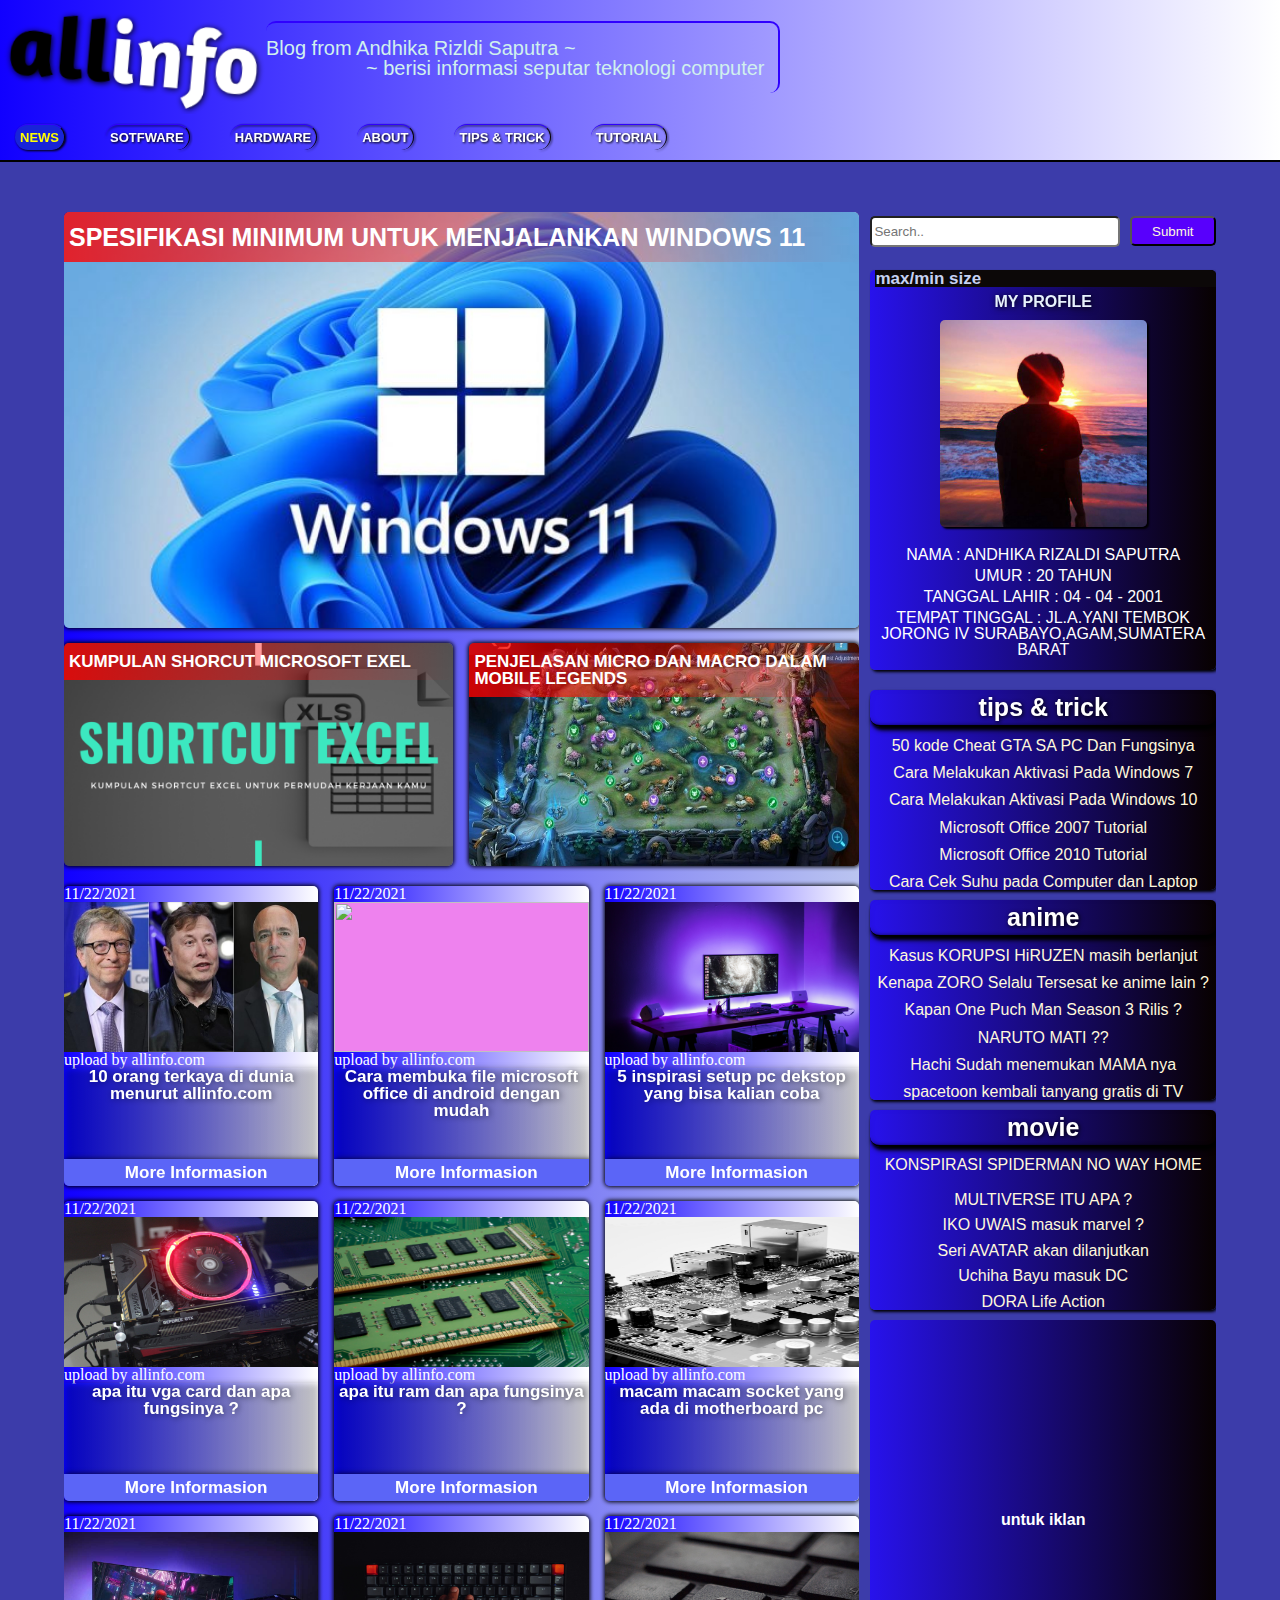
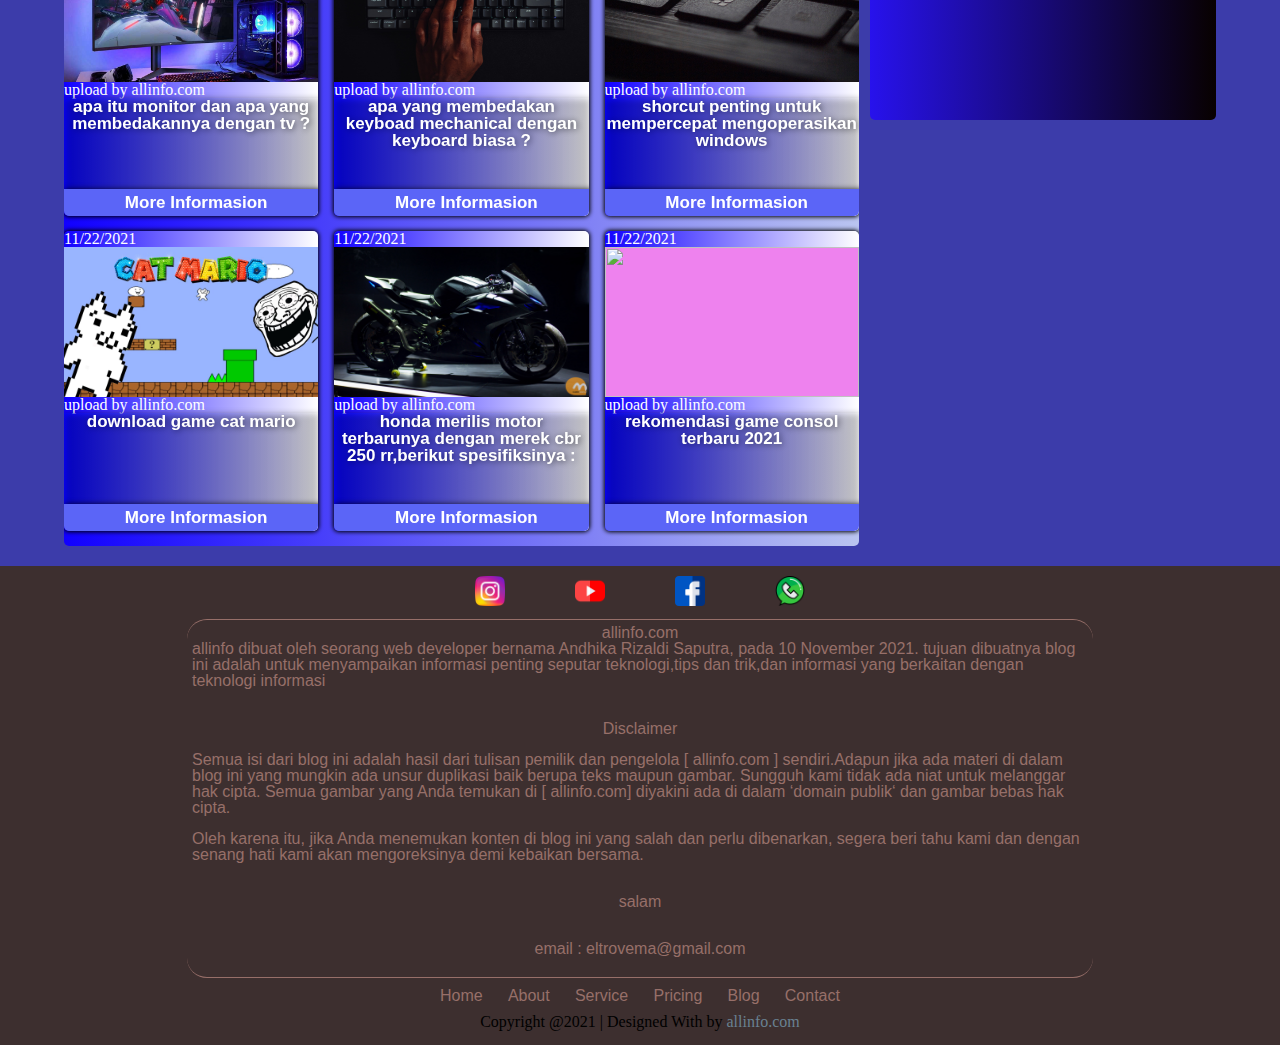
==== html/index.html @ 87aeff78 "first commit" ====
<!DOCTYPE html>
<html lang="en">
<head>

    <meta charset="UTF-8">
    <meta http-equiv="X-UA-Compatible" content="IE=edge">
    <meta name="viewport" content="width=device-width, initial-scale=1.0">
    <link rel="stylesheet" href="../css-style/home.css">
    <link rel="stylesheet" href="../css-reset/reset.css">
    <title>home</title>
</head>
<body>

<!-- ==================================================== logo =========================================== -->
<div class="logo">

    <img src="../img/mylogo.png" alt="">

    <div class="keterangan">

        <p>Blog from Andhika Rizldi Saputra ~</p>
        <p>~ berisi informasi seputar teknologi computer</p>

    </div> 

</div>
<!-- akhir logo -->










<!-- ================================================== header =========================================== -->
<header>

<!-- ========================== navbar =================== -->
    <nav>

        <ul>
            <li><a href="" class="news">NEWS</a></li>
            <li><a href="">SOTFWARE</a></li>
            <li><a href="">HARDWARE</a></li>
            <li><a href="">ABOUT</a></li>
            <li><a href=""> TIPS & TRICK</a></li>
            <li><a href="">TUTORIAL</a></li>
        </ul>

    </nav>

 
</header>
<!-- ---- akhir header ---- -->












<!-- ================================================== main ============================================= -->
<main>



<!-- =========================================== CONTEN ==================================== -->
    <div id="conten" class="conten">




        <!-- --------------------------------------- top berita ------------------------------ -->
        <div class="top-berita">
            <a href="">
                <img src="../img/windows_11_generic.jpg" alt="">
                <P>SPESIFIKASI MINIMUM UNTUK MENJALANKAN WINDOWS 11</P>
                <span></span>
            </a>
        </div>


        <!-- -------------------------------------- child berita ------------------------------ -->
        <div class="child-berita">

            <div class="child-berita-kiri">
                <a href="">
                    <img src="../img/shorcutExel.png" alt="">
                    <p>KUMPULAN SHORCUT MICROSOFT EXEL</p>
                    <span></span>
                </a>
            </div>

            <div class="child-berita-kanan">
                <a href="">
                    <img src="../img/MapMl.jpg" alt="">
                    <P>PENJELASAN MICRO DAN MACRO DALAM MOBILE LEGENDS </P>
                    <span></span>
                </a>
            </div>
        </div>










<!-- ------------------------------------------------ container artikel------------------------------ -->
        <div class="container-artikel">

            <!-- ----------------- artikel 1---------------- -->
            <article>
                <p>11/22/2021</p>
                <div class="gbr"><img src="../img/kaya.jpg" alt=""></div>
                <p>upload by allinfo.com</p>
                <h1>10 orang terkaya di dunia menurut allinfo.com</h1>
                <a href=""><span>More Informasion</span></a>
            </article>

            <!-- ---------------- artikel 2 ------------------ -->
            <article class="dua">
                <p>11/22/2021</p>
                <div class="gbr"><img src="../img/microsoft android.jpg" alt=""></div>
                <p>upload by allinfo.com</p>
                <h1>Cara membuka file microsoft office di android dengan mudah</h1>
                <a href=""><span>More Informasion</span></a>
            </article>

            <!-- ---------------- artikel 3 ------------------ -->
            <article class="tiga">
                <p>11/22/2021</p>
                <div class="gbr"><img src="../img/setup (2).jpg" alt=""></div>
                <p>upload by allinfo.com</p>
                <h1>5 inspirasi setup pc dekstop yang bisa kalian coba</h1>
                <a href=""><span>More Informasion</span></a>
            </article>

            <!-- ---------------- artikel 4 ------------------ -->
            <article>
                <p>11/22/2021</p>
                <div class="gbr"><img src="../img/vga.jpg" alt=""></div>
                <p>upload by allinfo.com</p>
                <h1>apa itu vga card dan apa fungsinya ?</h1>
                
                <a href=""><span>More Informasion</span></a>
            </article>

            <!-- ---------------- artikel 5 ------------------ -->
            <article>
                <p>11/22/2021</p>
                <div class="gbr"><img src="../img/ram.jpg" alt=""></div>
                <p>upload by allinfo.com</p>
                <h1>apa itu ram dan apa fungsinya ?</h1>
                <a href=""><span>More Informasion</span></a>
            </article>

            <!-- ---------------- artikel 6 ------------------ -->
            <article>
                <p>11/22/2021</p>
                <div class="gbr"><img src="../img/mobo.jpg" alt=""></div>
                <p>upload by allinfo.com</p>
                <h1>macam macam socket yang ada di motherboard pc</h1>
                <a href=""><span>More Informasion</span></a>
            </article>

            <!-- ---------------- artikel 7 ------------------ -->
            <article>
                <p>11/22/2021</p>
                <div class="gbr"><img src="../img/monitor.jpg" alt=""></div>
                <p>upload by allinfo.com</p>
                <h1>apa itu monitor dan apa yang membedakannya dengan tv ?</h1>
                <a href=""><span>More Informasion</span></a>
            </article>

            <!-- ---------------- artikel 8 ------------------ -->
            <article>
                <p>11/22/2021</p>
                <div class="gbr"><img src="../img/keygb.jpg" alt=""></div>
                <p>upload by allinfo.com</p>
                <h1>apa yang membedakan keyboad mechanical dengan keyboard biasa ?</h1>
                <a href=""><span>More Informasion</span></a>
            </article>

            <!-- ---------------- artikel 9 ------------------ -->
            <article>
                <p>11/22/2021</p>
                <div class="gbr"><img src="../img/key.jpg" alt=""></div>
                <p>upload by allinfo.com</p>
                <h1>shorcut penting untuk mempercepat mengoperasikan windows</h1>
                <a href=""><span>More Informasion</span></a>
            </article>

            <!-- ---------------- artikel 10 ------------------ -->
            <article>
                <p>11/22/2021</p>
                <div class="gbr"><img src="../img/catMario.jpg" alt=""></div>
                <p>upload by allinfo.com</p>
                <h1>download game cat mario</h1>
                <a href=""><span>More Informasion</span></a>
            </article>

            <!-- ---------------- artikel 11 ------------------ -->
            <article>
                <p>11/22/2021</p>
                <div class="gbr"><img src="../img/cbr-250-rr.jpg" alt=""></div>
                <p>upload by allinfo.com</p>
                <h1>honda merilis motor terbarunya dengan merek cbr 250 rr,berikut spesifiksinya :</h1>
                <a href=""><span>More Informasion</span></a>
            </article>

            <!-- ---------------- artikel 12 ------------------ -->
            <article>
                <p>11/22/2021</p>
                <div class="gbr"><img src="../img/stickkkk.jpg" alt=""></div>
                <p>upload by allinfo.com</p>
                <h1>rekomendasi game consol terbaru 2021</h1>
                <a href=""><span>More Informasion</span></a>
            </article>


        </div>
        <!-- -akhir container artikel -->



    </div>
<!-- akhir conten -->
















<!-- ============================================================== ASIDE ============================================= -->
    <aside>

        <!-- ---------------------------------------------- serach ------------------------------------------- -->
        <div class="cari">
            <input type="text" placeholder="Search.." name="search">
            <button type="submit">Submit</button>
        </div>
        <!-- akhir search -->


        

        <input type="checkbox" class="peb" id="peb">

        <div class="my-profile" id="my-profile">

            <p>max/min size</p>
            <h1>MY PROFILE</h1>

            <div class="prof">
                <img src="../img/profile.jpg" alt="">
            </div>

            <p class="pe">NAMA  : ANDHIKA RIZALDI SAPUTRA</p>
            <p class="pe">UMUR  : 20 TAHUN</p>
            <P class="pe">TANGGAL LAHIR : 04 - 04 - 2001</P>
            <P class="pe">TEMPAT TINGGAL    : JL.A.YANI TEMBOK JORONG IV SURABAYO,AGAM,SUMATERA BARAT</P>
            
            
        </div>

        <div class="rekomen">
            <ul>
                <!-- ============================================ tips dan trick ============================= -->
                <h1>tips & trick</h1>

                <li><a href=""> 50 kode Cheat GTA SA PC Dan Fungsinya</a></li>
                <li><a href="">Cara Melakukan Aktivasi Pada Windows 7</a></li>
                <li><a href="">Cara Melakukan Aktivasi Pada Windows 10</a></li>
                <li><a href="">Microsoft Office 2007 Tutorial</a></li>
                <li><a href="">Microsoft Office 2010 Tutorial</a></li>
                <li><a href="">Cara Cek Suhu pada Computer dan Laptop</a></li>
            </ul>
        </div>

        <div class="rekomen">
            <ul>
                <!-- =================================================== anime ============================= -->
                <h1>anime</h1>

                <li><a href="">Kasus KORUPSI HiRUZEN masih berlanjut</a></li>
                <li><a href="">Kenapa ZORO Selalu Tersesat ke anime lain ?</a></li>
                <li><a href="">Kapan One Puch Man Season 3 Rilis ?</a></li>
                <li><a href="">NARUTO MATI ??</a></li>
                <li><a href="">Hachi Sudah menemukan MAMA nya</a></li>
                <li><a href="">spacetoon kembali tanyang gratis di TV</a></li>
            </ul>
        </div>


        <div class="rekomen">
            <ul>
                <!-- ====================================================== movie ============================= -->
                <h1>movie</h1>

                <li><a href="">KONSPIRASI SPIDERMAN NO WAY HOME<E</a></li>
                <li><a href="">MULTIVERSE ITU APA ?</a></li>
                <li><a href="">IKO UWAIS masuk marvel ?</a></li>
                <li><a href=""> Seri AVATAR akan dilanjutkan</a></li>
                <li><a href="">Uchiha Bayu masuk DC</a></li>
                <li><a href="">DORA Life Action</a></li>
            </ul>
        </div>

        
        <div class="iklan">
            <p>untuk iklan</p>
        </div>



    </aside>
    <!-- akhir aside -->

</main>
<!-- ---------- akhir main ----------- -->










<!-- ========================================================== footer ======================================================= -->
<footer class="footer">

    <ul class="ichon">
        <li><a href=""><img src="../icon/instagram.png" alt=""></a></li>
        <li><a href=""><img src="../icon/youtube.png" alt=""></a></li>
        <li><a href=""><img src="../icon/facebook.png" alt=""></a></li>
        <li><a href=""><img src="../icon/whatsapp.png" alt=""></a></li>
    </ul>

    <div class="penjelasan">
        <h1>allinfo.com</h1>
        <h2>allinfo dibuat oleh seorang web developer bernama Andhika Rizaldi Saputra, pada 10 November 2021.
            tujuan dibuatnya blog ini adalah untuk menyampaikan informasi penting seputar teknologi,tips dan trik,dan informasi yang berkaitan dengan teknologi informasi </h2>
        <br><br>
        <p>Disclaimer</p>
        <p>Semua isi dari blog ini adalah hasil dari tulisan pemilik dan pengelola [ allinfo.com ] sendiri.Adapun jika ada materi di dalam blog ini yang mungkin ada unsur duplikasi baik berupa teks maupun gambar. Sungguh kami tidak ada niat untuk melanggar hak cipta. Semua gambar yang Anda temukan di [ allinfo.com] diyakini ada di dalam ‘domain publik‘ dan gambar bebas hak cipta.</p>
        <p>Oleh karena itu, jika Anda menemukan konten di blog ini yang salah dan perlu dibenarkan, segera beri tahu kami dan dengan senang hati kami akan mengoreksinya demi kebaikan bersama.</p>
        <br>
        <p>salam</p><br>
        <p>email : eltrovema@gmail.com</p>
    </div>

    <ul>
        <li><a href="">Home</a></li>
        <li><a href="">About</a></li>
        <li><a href="">Service</a></li>
        <li><a href="">Pricing</a></li>
        <li><a href="">Blog</a></li>
        <li><a href="">Contact</a></li>
    </ul>
    <p>Copyright @2021 | Designed With by <a href="">allinfo.com</a></p>
</footer>
<!-- akhir footer -->




<!-- ================================================== JAVASCRIPT =================================== -->
<script >

</script>
<!-- akhir javascript -->



</body>
</html>
---- css-style/home.css ----
/* =========================================== body ======================================== */
body {
    background-color: rgb(60, 60, 170);
    display: flex;
    flex-direction: column;
}







/* ================================================= logo ====================================== */
.logo {
    width: 100%;
    background-image: linear-gradient(to right, rgb(17, 0, 255), rgb(255, 255, 255));
    display: flex;
    align-items: center;
}
.logo img {
    width: 20%;
    padding: 5px;
    filter: drop-shadow(1px 1px 3px black);
    transition: .20s;
}
.logo img:hover {
    transform: rotate(5deg);
}
.logo .keterangan {
    width: 40%;
    height: 70px;
    transition: 2s;
    opacity: 0;
    border-radius: 10px;
    display: flex;
    flex-direction: column;
    justify-content: center;
    border-top: 2px solid rgb(47, 0, 255);
    border-right: 2px solid rgb(47, 0, 255);
}
.logo .keterangan p {
    font-family: 'Gill Sans', 'Gill Sans MT', Calibri, 'Trebuchet MS', sans-serif;
    font-size: 20px;
    cursor: default;
}
.logo .keterangan p:nth-child(2) {
    margin-left: 100px;
}

.logo img:hover ~ .keterangan {
    opacity: 1;
    color: rgb(208, 240, 238);
}












/* =================================================== HEADER ========================================= */
header {
    display: flex;
    background-image: linear-gradient(to right, rgb(17, 0, 255), rgb(255, 255, 255));
    width: 100%;
    z-index: 999;
    position: -webkit-sticky;
    position: sticky;
    top: 0;
    
}
/* == nav == */
nav {
    width: 100%;
} 
/* == ul == */
nav ul {
    display: flex;
    justify-content: flex-start;
    border-bottom: 2px solid black;
    padding: 5px;
}
nav ul li {
    padding: 10px;
    margin-right: 20px;
}
nav ul li a {
    padding: 5px;
    text-decoration: none;
    color: rgb(255, 255, 255);
    font-weight: bold;
    filter: drop-shadow(1px 1px 1px black);
    transition: .20s;
    font-family:'Arial Narrow Bold', sans-serif;
    border-top: 1px solid rgb(47, 0, 255);
    border-right: 1px solid rgb(5, 0, 0);
    border-radius: 15px;
    font-size: 13px;
}
nav ul li a:hover {
    color: yellow;
    background-color: rgb(24, 36, 216);
}




/* ==================== warna aktif halaman ==================== */
nav ul li .news {
    color: yellow;
    background-color: rgb(24, 36, 216);
}








/* ================================================== MAIN =========================================== */
main {
    top: 50px;
    width: 90%;
    margin: 0 auto;
    display: flex;
    position: relative;
    justify-content: space-between;
    margin-bottom: 50px;
    overflow: hidden;
}








/* ============================================== conten ================================== */
.conten {
    width: 69%;
    background-image: linear-gradient(to right, rgb(17, 0, 255), rgb(186, 196, 240));
    border-radius: 5px;
    position: relative;
    overflow: hidden;
}
















/* -======================================== top news ===================================== */
.conten .top-berita {
    width: 100%;
    margin-bottom: 15px;
    overflow: hidden;
    border-radius: 5px;
    box-shadow: 0 0 4px 1px black;
}
.conten .top-berita img {
    width: 100%;
    transition: 1s;
    transform: scale(1.1);
}
.conten .top-berita p {
    position: absolute;
    top: 0;
    width: 100%;
    height: 50px;
    line-height: 50px;
    font-family:'Arial Narrow Bold', sans-serif;
    font-size: 25px;
    color: white;
    font-weight: bold;
    background-image: linear-gradient(to right, rgba(255, 0, 0, 0.801), rgba(0, 4, 255, 0));
    padding-left: 5px;
    z-index: 1;
}
.conten .top-berita a:hover  img {
    transform: scale(1.2);
}
.conten .top-berita a:hover p {
    color: yellow;
}
.conten .top-berita a:hover span {
    display: block;
    position: absolute;
    top: 0;
    left: 0;
    bottom: 0;
    right: 0;
    background-color: rgba(10, 6, 248, 0.171);
    transition: .30s;
}
.conten .top-berita a:hover span::before {
    display: block;
    position: absolute;
    content: '11/22/2021';
    width: 100%;
    height: 30px;
    top: 50px;
    color: white;
    transition: 1s;
}












/* ================= child berita ===================== */
.conten .child-berita {
    width: 100%;
    display: flex;
    position: relative;
    justify-content: space-between;
}
/* -------------------------------------------- kiri ------------------------------ */
.conten .child-berita .child-berita-kiri {
    width: 49%;
    position: relative;
    overflow: hidden;
    border-radius: 5px;
    margin-bottom: 20px;
    box-shadow: 0 0 4px 1px black;
}
.conten .child-berita .child-berita-kiri img {
    width: 100%;
    height: 220px;
    transition: 1s;
    transition: 1s;
    overflow: hidden;
    transform: scale(1.1);
}
.conten .child-berita .child-berita-kiri p {
    position: absolute;
    top: 0;
    color: rgb(255, 255, 255);
    font-family:'Arial Narrow Bold', sans-serif;
    font-weight: bold;
    background-image: linear-gradient(to right, rgba(255, 0, 0, 0.801), rgba(0, 4, 255, 0));
    font-size: 17px;
    width: 100%;
    z-index: 1;
    padding-top: 10px;
    padding-bottom: 10px;
    transition: .30s;
    padding-left: 5px;
}
.conten .child-berita .child-berita-kiri a:hover img {
    transform: scale(1.2);

}
.conten .child-berita .child-berita-kiri a:hover span::before {
    display: block;
    position: absolute;
    content: '11/22/2021';
    width: 100%;
    height: 30px;
    top: 36px;
    color: white;
    transition: 1s;
}
.conten .child-berita .child-berita-kiri a:hover p {
    color: yellow;
}
.conten .child-berita .child-berita-kiri a:hover span {
    display: block;
    position: absolute;
    top: 0;
    left: 0;
    bottom: 0;
    right: 0;
    background-color: rgba(216, 191, 216, 0.075);
    transition: .30s;
}
/* ------------------------------------------- kanan ---------------------------------- */
.conten .child-berita .child-berita-kanan {
    width: 49%;
    position: relative;
    overflow: hidden;
    margin-bottom: 20px;
    border-radius: 5px;
    box-shadow: 0 0 4px 1px black;
}
.conten .child-berita .child-berita-kanan img {
    width: 100%;
    height: 220px;
    transition: 1s;
    transform: scale(1.1);
}
.conten .child-berita .child-berita-kanan p {
    position: absolute;
    top: 0;
    color: rgb(255, 255, 255);
    font-family:'Arial Narrow Bold', sans-serif;
    font-weight: bold;
    background-image: linear-gradient(to right, rgba(255, 0, 0, 0.801), rgba(0, 4, 255, 0));
    font-size: 17px;
    width: 100%;
    padding-top: 10px;
    padding-bottom: 10px;
    padding-left: 5px;
    z-index: 1;
}
.conten .child-berita .child-berita-kanan a:hover img {
    transform: scale(1.2);
}
.conten .child-berita .child-berita-kanan a:hover p {
    color: yellow;
}
.conten .child-berita .child-berita-kanan a:hover span::before {
    display: block;
    position: absolute;
    content: '11/22/2021';
    width: 100%;
    height: 30px;
    top: 55px;
    color: white;
    transition: 1s;
}
.conten .child-berita .child-berita-kanan a:hover span {
    display: block;
    position: absolute;
    top: 0;
    left: 0;
    bottom: 0;
    right: 0;
    background-image: linear-gradient(to right, rgba(255, 0, 0, 0.158), rgba(0, 4, 255, 0.164));
    transition: .30s;
}








/* =============================== container artikel ============== */
.conten .container-artikel {
    width: 100%;
    flex-wrap: wrap;
    display: flex;
    justify-content: space-between;
}
.conten .container-artikel article {
    width: 32%;
    height:300px;
    background-image: linear-gradient(to right, rgb(17, 0, 255), rgb(255, 255, 255));
    margin-bottom: 15px;
    border-radius: 5px;
    box-shadow: 0 0 4px 1px black;
    overflow: hidden;
    position: relative;
}
.conten .container-artikel article:hover {
    box-shadow: 0 0 5px 2px black;
}
.conten .container-artikel article p {
    color: white;
}
.conten .container-artikel article .gbr {
    width: 100%;
    height: 150px;
    background-color: violet;
}
.conten .container-artikel article .gbr img {
    width: 100%;
    height: 150px;
}
.conten .container-artikel article h1 {
    color: rgb(255, 255, 255);
    font-family:'Arial Narrow Bold', sans-serif;
    font-weight: bold;
    background-image: linear-gradient(to right, rgba(0, 4, 255, 0.493), rgba(247, 247, 247, 0.329));
    font-size: 17px;
    width: 100%;
    height: 100px;
    text-align: center;
    filter: drop-shadow(1px 1px 3px black);
}
.conten .container-artikel article a {
    color: rgb(255, 255, 255);
    font-family:'Arial Narrow Bold', sans-serif;
    font-weight: bold;
    background-color: rgb(91, 101, 247);
    font-size: 17px;
    width: 100%;
    display: block;
    text-align: center;
    filter: drop-shadow(1px 1px 3px black);
    text-decoration: none;
    padding: 5px;
    position: absolute;
    bottom: 0;
    transition: .30s;
}
.conten .container-artikel article a:hover {
    background-color: rgb(66, 76, 223);
    color: rgb(229, 255, 0);
}

















/* ================================================================== aside ==================================== */
aside {
    width: 30%;
    /* height: 1500px; */
    /* background-color: cornflowerblue; */
    border-radius: 5px;
}
/* ------------------------- search --------------------------- */
aside .cari {
    width: 100%;
    height: 38px;
    display: flex;
    align-items: center;
    justify-content: space-between;
    margin-bottom: 20px;
}
aside .cari input[type="text"] {
    width: 70%;
    height: 25px;
    border-radius: 5px;
    position: relative;
    display: flex;
    justify-content: center;
    align-items: center;
}
aside .cari button {
    width: 25%;
    height: 30px;
    border-radius: 5px;
    position: relative;
    display: flex;
    justify-content: center;
    align-items: center;
    background-color: rgb(88, 0, 252);
    color: cornsilk;
}
aside .cari button:hover {
    color: rgb(251, 255, 0);
    align-items: center;
    background-color: rgb(72, 15, 177);
}
/* --------------------------- my profile ------------------------------- */
aside .my-profile {
    width: 100%;
    height: 400px; 
    transition: .30s;
    margin-bottom: 20px;
    border-radius: 5px;
    box-shadow: 2px 2px 3px black;
    overflow: hidden;
    background-image: linear-gradient(to right, rgba(39, 17, 238, 0.973), rgb(8, 1, 0));
}
.peb:checked ~ .my-profile {
    width: 37%;
    height: 46px;
}
.my-profile p:nth-child(1) {
    font-family: 'Trebuchet MS', 'Lucida Sans Unicode', 'Lucida Grande', 'Lucida Sans', Arial, sans-serif;
    margin-left: 5px;
    font-size: 17px;
    margin-bottom: 7px;
    color: rgb(198, 210, 243);
    font-weight: bold;
    background-color: rgb(12, 8, 8);
}
.my-profile h1 {
    text-align: center;
    margin-bottom: 10px;
    font-family: 'Gill Sans', 'Gill Sans MT', Calibri, 'Trebuchet MS', sans-serif;
    font-weight: bold;
    color: rgb(231, 242, 252);
    filter: drop-shadow(1px 1px 3px black);
}
.my-profile .prof {
    width: 100%;
    display: flex;
    justify-content: center;
}
.my-profile img {
    width: 60%;
    border-radius: 5px;
    box-shadow: 2px 2px 2px black;
    margin-bottom: 15px;
}
.my-profile .pe {
    margin: 5px 5px;
    font-family: 'Gill Sans', 'Gill Sans MT', Calibri, 'Trebuchet MS', sans-serif;
    margin-bottom: 5px;
    text-align: center;
    color: white;
}
.peb {
    position: absolute;
    cursor: pointer;
    -webkit-appearance: block;
    width: 120px;
    height: 20px;
    background-color: rgb(231, 231, 167);
    opacity: 0;
}
.peb:hover ~ .my-profile p:nth-child(1) {
    color: rgb(147, 230, 15);
}
aside .ringkasan {
    width: 100%;
    height: 50px;
    background-color: rgb(167, 92, 22);
}













/* ========================================================= rekomen ================================================== */
aside .rekomen {
    width: 100%;
    background-image: linear-gradient(to right, rgba(39, 17, 238, 0.973), rgb(8, 1, 0));
    border-radius: 5px;
    margin-bottom: 10px;
    box-shadow: 1px 2px 3px black;
}
aside .rekomen ul {
    width: 100%;
    height: 200px;
    display: flex;
    flex-direction: column;
    justify-content: space-between;
}
aside .rekomen ul li {
    text-align: center;
}
aside .rekomen ul li a {
    text-decoration: none;
    font-family: 'Trebuchet MS', 'Lucida Sans Unicode', 'Lucida Grande', 'Lucida Sans', Arial, sans-serif;
    color: cornsilk;
    text-align: center;
}
aside .rekomen ul li a:hover {
    color: rgb(191, 241, 144);
    text-decoration: underline;
}
aside .rekomen ul h1 {
    text-align: center;
    font-size: 25px;
    font-family:'Arial Narrow Bold', sans-serif;
    font-weight: bold;
    color: white;
    border-bottom: 2px solid black;
    border-radius: 10px;
    box-shadow: 1px 2px 3px black;
    padding: 5px;
    filter: drop-shadow(1px 1px 2px black);
}











/* =================================================================== iklan ========================================================= */
aside .iklan {
    width: 100%;
    height: 400px;
    background-image: linear-gradient(to right, rgba(39, 17, 238, 0.973), rgb(8, 1, 0));
    border-radius: 5px;
    display: flex;
    justify-content: center;
    align-items: center;
    font-family:'Arial Narrow Bold', sans-serif;
    font-weight: bold;
    color: white;
}













/* ================================================================= footer= ============================================= */ 
.footer {
    width: 100%;
    background-color: rgb(61, 47, 47);
    position: relative;
    display: flex;
    flex-direction: column;
    align-items: center;
    justify-content: space-evenly;
    margin-top: 20px;
}
.footer .penjelasan {
    width: 70%;
    border-bottom: 1px solid rgb(151, 111, 105);
    border-top: 1px solid rgb(151, 111, 105);
    border-radius: 20px;
    align-items: center;
    display: flex;
    flex-direction: column;
    padding: 5px;
}
.footer ul {
    display: flex;
    width: 400px;
    justify-content: space-between;
    padding: 10px;
}
.footer ul li a {
    color: rgb(151, 111, 105);
    font-family:'Arial Narrow Bold', sans-serif;
    text-decoration: none;
}
.footer ul li a:hover {
    color: rgb(223, 193, 193);
}
.footer p a {
    color: rgb(105, 129, 145);
    text-decoration: none;
}
.footer p {
    padding-bottom: 15px;
}
.footer .ichon {
    justify-content: space-around;
}
.footer .ichon li a img {
    width: 30px;
    height: 30;
    transition: .30s;
}
.footer .ichon li img:hover {
    transform: rotate(20deg);
    filter: drop-shadow(2px 2px 3px black);
}
.footer .penjelasan h1 {
    font-family:'Arial Narrow Bold', sans-serif;
    color: rgb(151, 111, 105);
}
.footer .penjelasan h2 {
    font-family:'Arial Narrow Bold', sans-serif;
    color: rgb(151, 111, 105);
}
.footer .penjelasan p {
    font-family:'Arial Narrow Bold', sans-serif;
    color: rgb(151, 111, 105);
}
.footer .penjelasan p:nth-last-child() {
    cursor: copy;
}






















/* ============================================= responsive ======================================== */

/* ============================================= media query ======================================= */







/* ----------------------------------------------------------------- pc min normal  */
@media only screen and (max-width: 1024px) {
    .conten .child-berita .child-berita-kiri img {
        height: 180px;
    }
    .conten .child-berita .child-berita-kanan img {
        height: 180px;
    }
    .conten .top-berita p {
        font-size: 19px;
    }
    .conten .child-berita .child-berita-kiri p {
        font-size: 16px;
    }
    .conten .child-berita .child-berita-kanan p {
        font-size: 16px;
    }
    .conten .container-artikel article {
        height: 250px;
    }
    .conten .container-artikel article .gbr {
        width: 100%;
        height: 120px;
        background-color: violet;
    }
    .conten .container-artikel article .gbr img {
        width: 100%;
        height: 120px;
    }
    .conten .container-artikel article h1 {
        font-size: 15px; 
    }
    .conten .container-artikel article a {
        font-size: 15px; 
    }
    .conten .container-artikel article p {
        font-size: 10px;
    }
    aside .rekomen ul li a {
        font-size: 14px;
    }
    aside .my-profile {
        width: 100%;
        height: 350px; 
    }
}






/* ---------------------------------------------- tablet max */
@media only screen and (max-width: 768px) {
    .logo .keterangan {
        width: 50%;
    }
    .logo .keterangan p {
        font-size: 15px;
    }
    nav ul {
        justify-content: space-around;
    }
    nav ul li {
        padding: 2px;
        margin-right: 5px;
    }
    nav ul li a {
        font-size: 11px;
    }
    .conten .top-berita p {
        font-size: 15px;
    }
    .conten .child-berita .child-berita-kiri img {
        height: 130px;
    }
    .conten .child-berita .child-berita-kiri p {
        font-size: 12px;
    }
    .conten .child-berita .child-berita-kanan img {
        height: 130px;
    }
    .conten .child-berita .child-berita-kanan p {
        font-size: 12px;
    }
    .conten .container-artikel article {
        height: 200px;
    }
    .conten .container-artikel article .gbr {
        width: 100%;
        height: 100px;
        background-color: violet;
    }
    .conten .container-artikel article .gbr img {
        width: 100%;
        height: 100px;
    }
    .conten .container-artikel article h1 {
        font-size: 12px; 
    }
    .conten .container-artikel article p {
        font-size: 10px;
    }
    .conten .container-artikel article a {
        font-size: 12px;
    }
    aside .cari input[type="text"] {
        height: 20px;
    }
    aside .cari button {
        height: 25px;
    }
    .peb {
        width: 70px;
        height: 10px;
    }
    aside .my-profile {
        width: 100%;
        height: 280px; 
    }
    .my-profile p:nth-child(1) {
        font-size: 11px;
    }
    .my-profile h1 {
        font-size: 10px;
    }
    .my-profile .pe {
        font-size: 12px;
    }
    .peb:checked ~ .my-profile {
        height: 30px;
    }
    aside .iklan {
        height: 230px;
    }
    aside .rekomen ul h1 {
        font-size: 17px;
    }
    aside .rekomen ul li a {
        font-size: 12px;
    }
    .footer .penjelasan h1 {
        font-size: 13px;
    }
    .footer .penjelasan h2 {
        font-size: 13px;
    }
    .footer .penjelasan p {
        font-size: 13px;
    }
}






/* =-=============================================== max widt 375 mobile ======================== */
 @media only screen and (max-width: 320px) {

    .logo {
        display: flex;
        flex-direction: column;
    }
    .logo img {
        width: 50%;
        padding: 5px;
        filter: drop-shadow(1px 1px 3px black);
        transition: .20s;
    }
    .logo .keterangan {
        width: 55%;
        display: none;
    }
    .logo .keterangan p {
        font-size: 13px;
    }
    .logo .keterangan p:nth-child(2) {
        margin-left: 0;
    }
    nav ul {
        flex-wrap: wrap;
        justify-content: space-evenly;
        margin-top: 10px;
    }
    nav ul li {
        margin-bottom: 10px;
        padding-top: 10px;
    }
    nav ul li a {
        font-size: 10px;
    }
    main {
        width: 100%;
        flex-direction: column;
    }
    .conten {
        width: 100%;
    }
    .conten .top-berita p {
        font-size: 10px;
        padding-left: 1px;
    }
    .conten .child-berita .child-berita-kiri img {
        height: 100px;
    }
    .conten .child-berita .child-berita-kiri p {
        font-size:10px;
    } 
    .conten .child-berita .child-berita-kanan img {
        height: 100px;
    }
    .conten .child-berita .child-berita-kanan p {
        font-size: 10px;
    }
    .conten .container-artikel article {
        height: 200px;
        width: 48%;
    }
    .conten .container-artikel article .gbr {
        width: 100%;
        height: 100px;
        background-color: violet;
    }
    .conten .container-artikel article .gbr img {
        width: 100%;
        height: 100px;
    }
    .conten .container-artikel article h1 {
        font-size: 13px; 
    }
    .conten .container-artikel article p {
        font-size: 10px;
    }
    .conten .container-artikel article a {
        font-size: 13px;
    }
    aside {
        width: 100%;
    }
    aside .cari {
        margin-bottom: 3px;
        margin-bottom: 10px;
    }
    aside .cari input[type="text"] {
        height: 30px;
        width: 60%;
    }
    aside .cari button {
        height: 35px;
        width: 37%;
    }
    aside .my-profile {
        width: 100%;
        height: 400px; 
        margin-bottom: 15px;
    }
    .my-profile p:nth-child(1) {
        font-size: 14px;
        padding: 3px;
    }
    .my-profile h1 {
        font-size: 15px;
    }
    .my-profile .pe {
        font-size: 15px;
    }
    .peb:checked ~ .my-profile {
        height: 50px;
        width: 50%;
    }
    .peb {
        position: absolute;
        cursor: pointer;
        -webkit-appearance: block;
        width: 30%;
        height: 20px;
        background-color: rgb(231, 231, 167);
        opacity: 0;
    }
    aside .rekomen ul h1 {
        font-size: 20px;
    }
    aside .iklan {
        height: 240px;
    }
    aside .rekomen ul li a {
        font-size: 12px;
    }
    .footer .penjelasan h1 {
        font-size: 13px;
    }
    .footer .penjelasan h2 {
        font-size: 13px;
    }
    .footer .penjelasan p {
        font-size: 13px;
    }
    .footer ul {
        display: flex;
        width: 100%;
        justify-content: space-evenly;
        padding: 10px;
    }
    .footer ul li a {
        font-size: 12px;
    }
    .footer .ichon {
        justify-content: space-evenly;
    }
    .footer .ichon li a img {
        width: 20px;
        transition: .30s;
    }
    aside .iklan {
        font-size: 13px;
    }
    .footer p {
        font-size: 13px;
    }
  }
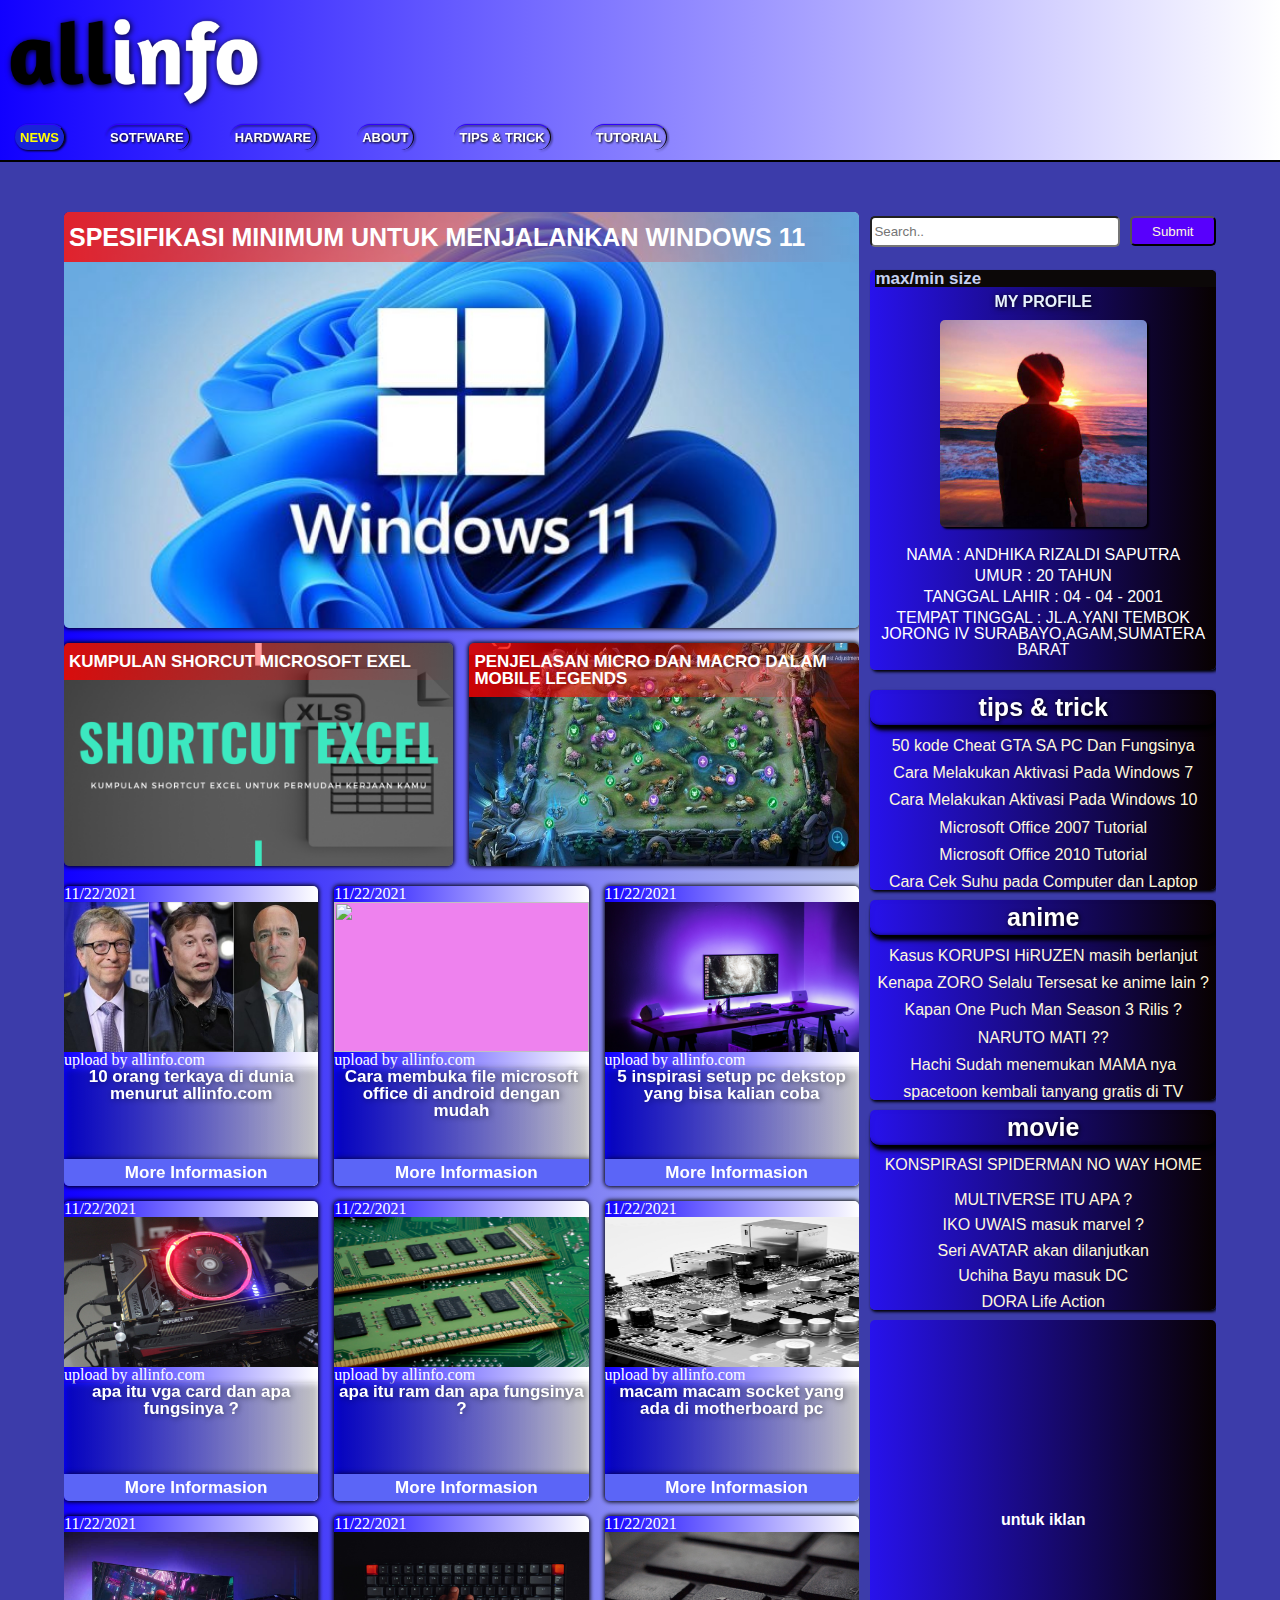
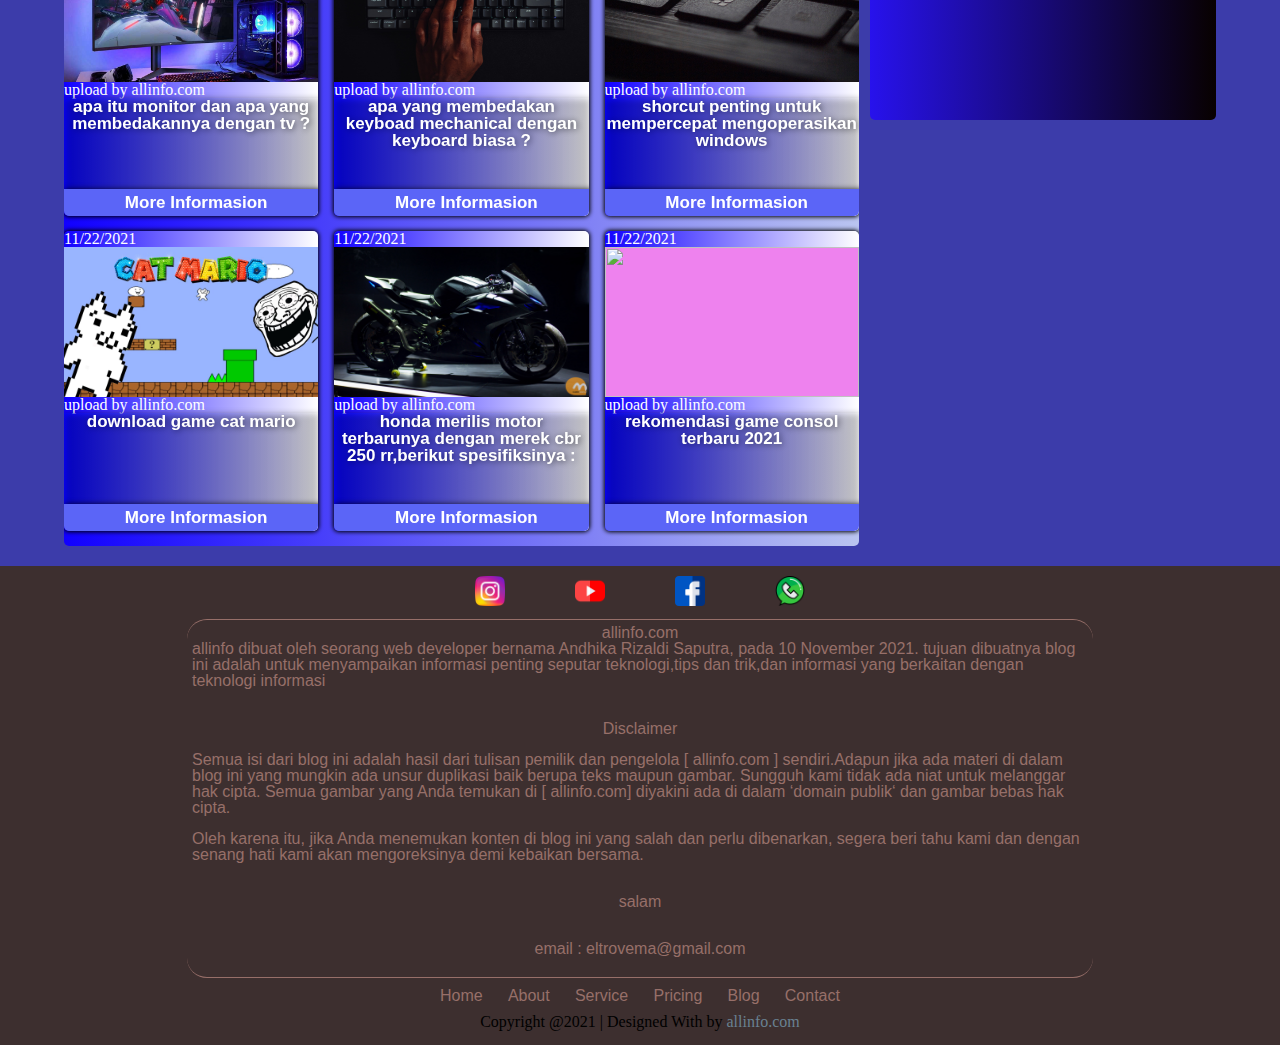
==== commit 1390e9b8: "Update index.html" ====
--- a/html/index.html
+++ b/html/index.html
@@ -26,15 +26,6 @@
 </div>
 <!-- akhir logo -->
 
-
-
-
-
-
-
-
-
-
 <!-- ================================================== header =========================================== -->
 <header>
 
@@ -56,28 +47,10 @@
 </header>
 <!-- ---- akhir header ---- -->
 
-
-
-
-
-
-
-
-
-
-
-
 <!-- ================================================== main ============================================= -->
 <main>
-
-
-
 <!-- =========================================== CONTEN ==================================== -->
     <div id="conten" class="conten">
-
-
-
-
         <!-- --------------------------------------- top berita ------------------------------ -->
         <div class="top-berita">
             <a href="">
@@ -86,8 +59,6 @@
                 <span></span>
             </a>
         </div>
-
-
         <!-- -------------------------------------- child berita ------------------------------ -->
         <div class="child-berita">
 
@@ -108,15 +79,6 @@
             </div>
         </div>
 
-
-
-
-
-
-
-
-
-
 <!-- ------------------------------------------------ container artikel------------------------------ -->
         <div class="container-artikel">
 
@@ -228,30 +190,10 @@
                 <h1>rekomendasi game consol terbaru 2021</h1>
                 <a href=""><span>More Informasion</span></a>
             </article>
-
-
         </div>
         <!-- -akhir container artikel -->
-
-
-
     </div>
 <!-- akhir conten -->
-
-
-
-
-
-
-
-
-
-
-
-
-
-
-
 
 <!-- ============================================================== ASIDE ============================================= -->
     <aside>
@@ -280,16 +222,12 @@
             <p class="pe">NAMA  : ANDHIKA RIZALDI SAPUTRA</p>
             <p class="pe">UMUR  : 20 TAHUN</p>
             <P class="pe">TANGGAL LAHIR : 04 - 04 - 2001</P>
-            <P class="pe">TEMPAT TINGGAL    : JL.A.YANI TEMBOK JORONG IV SURABAYO,AGAM,SUMATERA BARAT</P>
-            
-            
-        </div>
-
+            <P class="pe">TEMPAT TINGGAL    : JL.A.YANI TEMBOK JORONG IV SURABAYO,AGAM,SUMATERA BARAT</P>   
+        </div>
         <div class="rekomen">
             <ul>
                 <!-- ============================================ tips dan trick ============================= -->
                 <h1>tips & trick</h1>
-
                 <li><a href=""> 50 kode Cheat GTA SA PC Dan Fungsinya</a></li>
                 <li><a href="">Cara Melakukan Aktivasi Pada Windows 7</a></li>
                 <li><a href="">Cara Melakukan Aktivasi Pada Windows 10</a></li>
@@ -298,12 +236,10 @@
                 <li><a href="">Cara Cek Suhu pada Computer dan Laptop</a></li>
             </ul>
         </div>
-
         <div class="rekomen">
             <ul>
                 <!-- =================================================== anime ============================= -->
                 <h1>anime</h1>
-
                 <li><a href="">Kasus KORUPSI HiRUZEN masih berlanjut</a></li>
                 <li><a href="">Kenapa ZORO Selalu Tersesat ke anime lain ?</a></li>
                 <li><a href="">Kapan One Puch Man Season 3 Rilis ?</a></li>
@@ -312,13 +248,10 @@
                 <li><a href="">spacetoon kembali tanyang gratis di TV</a></li>
             </ul>
         </div>
-
-
         <div class="rekomen">
             <ul>
                 <!-- ====================================================== movie ============================= -->
                 <h1>movie</h1>
-
                 <li><a href="">KONSPIRASI SPIDERMAN NO WAY HOME<E</a></li>
                 <li><a href="">MULTIVERSE ITU APA ?</a></li>
                 <li><a href="">IKO UWAIS masuk marvel ?</a></li>
@@ -326,29 +259,14 @@
                 <li><a href="">Uchiha Bayu masuk DC</a></li>
                 <li><a href="">DORA Life Action</a></li>
             </ul>
-        </div>
-
-        
+        </div>       
         <div class="iklan">
             <p>untuk iklan</p>
         </div>
-
-
-
     </aside>
     <!-- akhir aside -->
-
 </main>
 <!-- ---------- akhir main ----------- -->
-
-
-
-
-
-
-
-
-
 
 <!-- ========================================================== footer ======================================================= -->
 <footer class="footer">
@@ -397,4 +315,4 @@
 
 
 </body>
-</html>+</html>
--- a/css-style/home.css
+++ b/css-style/home.css
@@ -4,13 +4,6 @@
     display: flex;
     flex-direction: column;
 }
-
-
-
-
-
-
-
 /* ================================================= logo ====================================== */
 .logo {
     width: 100%;
@@ -52,18 +45,6 @@
     opacity: 1;
     color: rgb(208, 240, 238);
 }
-
-
-
-
-
-
-
-
-
-
-
-
 /* =================================================== HEADER ========================================= */
 header {
     display: flex;
@@ -107,23 +88,11 @@
     color: yellow;
     background-color: rgb(24, 36, 216);
 }
-
-
-
-
 /* ==================== warna aktif halaman ==================== */
 nav ul li .news {
     color: yellow;
     background-color: rgb(24, 36, 216);
 }
-
-
-
-
-
-
-
-
 /* ================================================== MAIN =========================================== */
 main {
     top: 50px;
@@ -135,14 +104,6 @@
     margin-bottom: 50px;
     overflow: hidden;
 }
-
-
-
-
-
-
-
-
 /* ============================================== conten ================================== */
 .conten {
     width: 69%;
@@ -151,22 +112,6 @@
     position: relative;
     overflow: hidden;
 }
-
-
-
-
-
-
-
-
-
-
-
-
-
-
-
-
 /* -======================================== top news ===================================== */
 .conten .top-berita {
     width: 100%;
@@ -220,18 +165,6 @@
     color: white;
     transition: 1s;
 }
-
-
-
-
-
-
-
-
-
-
-
-
 /* ================= child berita ===================== */
 .conten .child-berita {
     width: 100%;
@@ -353,14 +286,6 @@
     background-image: linear-gradient(to right, rgba(255, 0, 0, 0.158), rgba(0, 4, 255, 0.164));
     transition: .30s;
 }
-
-
-
-
-
-
-
-
 /* =============================== container artikel ============== */
 .conten .container-artikel {
     width: 100%;
@@ -424,23 +349,6 @@
     background-color: rgb(66, 76, 223);
     color: rgb(229, 255, 0);
 }
-
-
-
-
-
-
-
-
-
-
-
-
-
-
-
-
-
 /* ================================================================== aside ==================================== */
 aside {
     width: 30%;
@@ -549,19 +457,6 @@
     height: 50px;
     background-color: rgb(167, 92, 22);
 }
-
-
-
-
-
-
-
-
-
-
-
-
-
 /* ========================================================= rekomen ================================================== */
 aside .rekomen {
     width: 100%;
@@ -602,17 +497,6 @@
     padding: 5px;
     filter: drop-shadow(1px 1px 2px black);
 }
-
-
-
-
-
-
-
-
-
-
-
 /* =================================================================== iklan ========================================================= */
 aside .iklan {
     width: 100%;
@@ -626,19 +510,6 @@
     font-weight: bold;
     color: white;
 }
-
-
-
-
-
-
-
-
-
-
-
-
-
 /* ================================================================= footer= ============================================= */ 
 .footer {
     width: 100%;
@@ -708,38 +579,9 @@
 .footer .penjelasan p:nth-last-child() {
     cursor: copy;
 }
-
-
-
-
-
-
-
-
-
-
-
-
-
-
-
-
-
-
-
-
-
-
 /* ============================================= responsive ======================================== */
 
 /* ============================================= media query ======================================= */
-
-
-
-
-
-
-
 /* ----------------------------------------------------------------- pc min normal  */
 @media only screen and (max-width: 1024px) {
     .conten .child-berita .child-berita-kiri img {
@@ -786,12 +628,6 @@
         height: 350px; 
     }
 }
-
-
-
-
-
-
 /* ---------------------------------------------- tablet max */
 @media only screen and (max-width: 768px) {
     .logo .keterangan {
@@ -891,14 +727,8 @@
         font-size: 13px;
     }
 }
-
-
-
-
-
-
-/* =-=============================================== max widt 375 mobile ======================== */
- @media only screen and (max-width: 320px) {
+/* =-=============================================== max widt 425 mobile ======================== */
+@media only screen and (max-width: 425px) {
 
     .logo {
         display: flex;
@@ -921,13 +751,14 @@
         margin-left: 0;
     }
     nav ul {
-        flex-wrap: wrap;
+        /* flex-wrap: wrap; */
         justify-content: space-evenly;
-        margin-top: 10px;
+        margin-top: 15px;
     }
     nav ul li {
         margin-bottom: 10px;
         padding-top: 10px;
+        margin-right: 2px;
     }
     nav ul li a {
         font-size: 10px;
@@ -940,36 +771,36 @@
         width: 100%;
     }
     .conten .top-berita p {
-        font-size: 10px;
+        font-size: 13px;
         padding-left: 1px;
     }
     .conten .child-berita .child-berita-kiri img {
-        height: 100px;
+        height: 125px;
     }
     .conten .child-berita .child-berita-kiri p {
         font-size:10px;
     } 
     .conten .child-berita .child-berita-kanan img {
-        height: 100px;
+        height: 125px;
     }
     .conten .child-berita .child-berita-kanan p {
         font-size: 10px;
     }
     .conten .container-artikel article {
-        height: 200px;
+        height: 225px;
         width: 48%;
     }
     .conten .container-artikel article .gbr {
         width: 100%;
-        height: 100px;
+        height: 120px;
         background-color: violet;
     }
     .conten .container-artikel article .gbr img {
         width: 100%;
-        height: 100px;
+        height: 120px;
     }
     .conten .container-artikel article h1 {
-        font-size: 13px; 
+        font-size: 15px; 
     }
     .conten .container-artikel article p {
         font-size: 10px;
@@ -1060,4 +891,332 @@
     .footer p {
         font-size: 13px;
     }
-  }+  }
+/* =-=============================================== max widt 375 mobile ======================== */
+@media only screen and (max-width: 375px) {
+
+    .logo {
+        display: flex;
+        flex-direction: column;
+    }
+    .logo img {
+        width: 50%;
+        padding: 5px;
+        filter: drop-shadow(1px 1px 3px black);
+        transition: .20s;
+    }
+    .logo .keterangan {
+        width: 55%;
+        display: none;
+    }
+    .logo .keterangan p {
+        font-size: 13px;
+    }
+    .logo .keterangan p:nth-child(2) {
+        margin-left: 0;
+    }
+    nav ul {
+        flex-wrap: wrap;
+        justify-content: space-evenly;
+        margin-top: 15px;
+    }
+    nav ul li {
+        margin-bottom: 10px;
+        padding-top: 10px;
+    }
+    nav ul li a {
+        font-size: 13px;
+    }
+    main {
+        width: 100%;
+        flex-direction: column;
+    }
+    .conten {
+        width: 100%;
+    }
+    .conten .top-berita p {
+        font-size: 10px;
+        padding-left: 1px;
+    }
+    .conten .child-berita .child-berita-kiri img {
+        height: 110px;
+    }
+    .conten .child-berita .child-berita-kiri p {
+        font-size:10px;
+    } 
+    .conten .child-berita .child-berita-kanan img {
+        height: 110px;
+    }
+    .conten .child-berita .child-berita-kanan p {
+        font-size: 10px;
+    }
+    .conten .container-artikel article {
+        height: 220px;
+        width: 48%;
+    }
+    .conten .container-artikel article .gbr {
+        width: 100%;
+        height: 110px;
+        background-color: violet;
+    }
+    .conten .container-artikel article .gbr img {
+        width: 100%;
+        height: 110px;
+    }
+    .conten .container-artikel article h1 {
+        font-size: 15px; 
+    }
+    .conten .container-artikel article p {
+        font-size: 10px;
+    }
+    .conten .container-artikel article a {
+        font-size: 13px;
+    }
+    aside {
+        width: 100%;
+    }
+    aside .cari {
+        margin-bottom: 3px;
+        margin-bottom: 10px;
+    }
+    aside .cari input[type="text"] {
+        height: 30px;
+        width: 60%;
+    }
+    aside .cari button {
+        height: 35px;
+        width: 37%;
+    }
+    aside .my-profile {
+        width: 100%;
+        height: 400px; 
+        margin-bottom: 15px;
+    }
+    .my-profile p:nth-child(1) {
+        font-size: 14px;
+        padding: 3px;
+    }
+    .my-profile h1 {
+        font-size: 15px;
+    }
+    .my-profile .pe {
+        font-size: 15px;
+    }
+    .peb:checked ~ .my-profile {
+        height: 50px;
+        width: 50%;
+    }
+    .peb {
+        position: absolute;
+        cursor: pointer;
+        -webkit-appearance: block;
+        width: 30%;
+        height: 20px;
+        background-color: rgb(231, 231, 167);
+        opacity: 0;
+    }
+    aside .rekomen ul h1 {
+        font-size: 20px;
+    }
+    aside .iklan {
+        height: 240px;
+    }
+    aside .rekomen ul li a {
+        font-size: 12px;
+    }
+    .footer .penjelasan h1 {
+        font-size: 13px;
+    }
+    .footer .penjelasan h2 {
+        font-size: 13px;
+    }
+    .footer .penjelasan p {
+        font-size: 13px;
+    }
+    .footer ul {
+        display: flex;
+        width: 100%;
+        justify-content: space-evenly;
+        padding: 10px;
+    }
+    .footer ul li a {
+        font-size: 12px;
+    }
+    .footer .ichon {
+        justify-content: space-evenly;
+    }
+    .footer .ichon li a img {
+        width: 20px;
+        transition: .30s;
+    }
+    aside .iklan {
+        font-size: 13px;
+    }
+    .footer p {
+        font-size: 13px;
+    }
+  }
+/* =-=============================================== max widt 320 mobile ======================== */
+ @media only screen and (max-width: 320px) {
+
+    .logo {
+        display: flex;
+        flex-direction: column;
+    }
+    .logo img {
+        width: 50%;
+        padding: 5px;
+        filter: drop-shadow(1px 1px 3px black);
+        transition: .20s;
+    }
+    .logo .keterangan {
+        width: 55%;
+        display: none;
+    }
+    .logo .keterangan p {
+        font-size: 13px;
+    }
+    .logo .keterangan p:nth-child(2) {
+        margin-left: 0;
+    }
+    nav ul {
+        flex-wrap: wrap;
+        justify-content: space-evenly;
+        margin-top: 10px;
+    }
+    nav ul li {
+        margin-bottom: 10px;
+        padding-top: 10px;
+    }
+    nav ul li a {
+        font-size: 10px;
+    }
+    main {
+        width: 100%;
+        flex-direction: column;
+    }
+    .conten {
+        width: 100%;
+    }
+    .conten .top-berita p {
+        font-size: 10px;
+        padding-left: 1px;
+    }
+    .conten .child-berita .child-berita-kiri img {
+        height: 100px;
+    }
+    .conten .child-berita .child-berita-kiri p {
+        font-size:10px;
+    } 
+    .conten .child-berita .child-berita-kanan img {
+        height: 100px;
+    }
+    .conten .child-berita .child-berita-kanan p {
+        font-size: 10px;
+    }
+    .conten .container-artikel article {
+        height: 200px;
+        width: 48%;
+    }
+    .conten .container-artikel article .gbr {
+        width: 100%;
+        height: 100px;
+        background-color: violet;
+    }
+    .conten .container-artikel article .gbr img {
+        width: 100%;
+        height: 100px;
+    }
+    .conten .container-artikel article h1 {
+        font-size: 13px; 
+    }
+    .conten .container-artikel article p {
+        font-size: 10px;
+    }
+    .conten .container-artikel article a {
+        font-size: 13px;
+    }
+    aside {
+        width: 100%;
+    }
+    aside .cari {
+        margin-bottom: 3px;
+        margin-bottom: 10px;
+    }
+    aside .cari input[type="text"] {
+        height: 30px;
+        width: 60%;
+    }
+    aside .cari button {
+        height: 35px;
+        width: 37%;
+    }
+    aside .my-profile {
+        width: 100%;
+        height: 400px; 
+        margin-bottom: 15px;
+    }
+    .my-profile p:nth-child(1) {
+        font-size: 14px;
+        padding: 3px;
+    }
+    .my-profile h1 {
+        font-size: 15px;
+    }
+    .my-profile .pe {
+        font-size: 15px;
+    }
+    .peb:checked ~ .my-profile {
+        height: 50px;
+        width: 50%;
+    }
+    .peb {
+        position: absolute;
+        cursor: pointer;
+        -webkit-appearance: block;
+        width: 30%;
+        height: 20px;
+        background-color: rgb(231, 231, 167);
+        opacity: 0;
+    }
+    aside .rekomen ul h1 {
+        font-size: 20px;
+    }
+    aside .iklan {
+        height: 240px;
+    }
+    aside .rekomen ul li a {
+        font-size: 12px;
+    }
+    .footer .penjelasan h1 {
+        font-size: 13px;
+    }
+    .footer .penjelasan h2 {
+        font-size: 13px;
+    }
+    .footer .penjelasan p {
+        font-size: 13px;
+    }
+    .footer ul {
+        display: flex;
+        width: 100%;
+        justify-content: space-evenly;
+        padding: 10px;
+    }
+    .footer ul li a {
+        font-size: 12px;
+    }
+    .footer .ichon {
+        justify-content: space-evenly;
+    }
+    .footer .ichon li a img {
+        width: 20px;
+        transition: .30s;
+    }
+    aside .iklan {
+        font-size: 13px;
+    }
+    .footer p {
+        font-size: 13px;
+    }
+  }
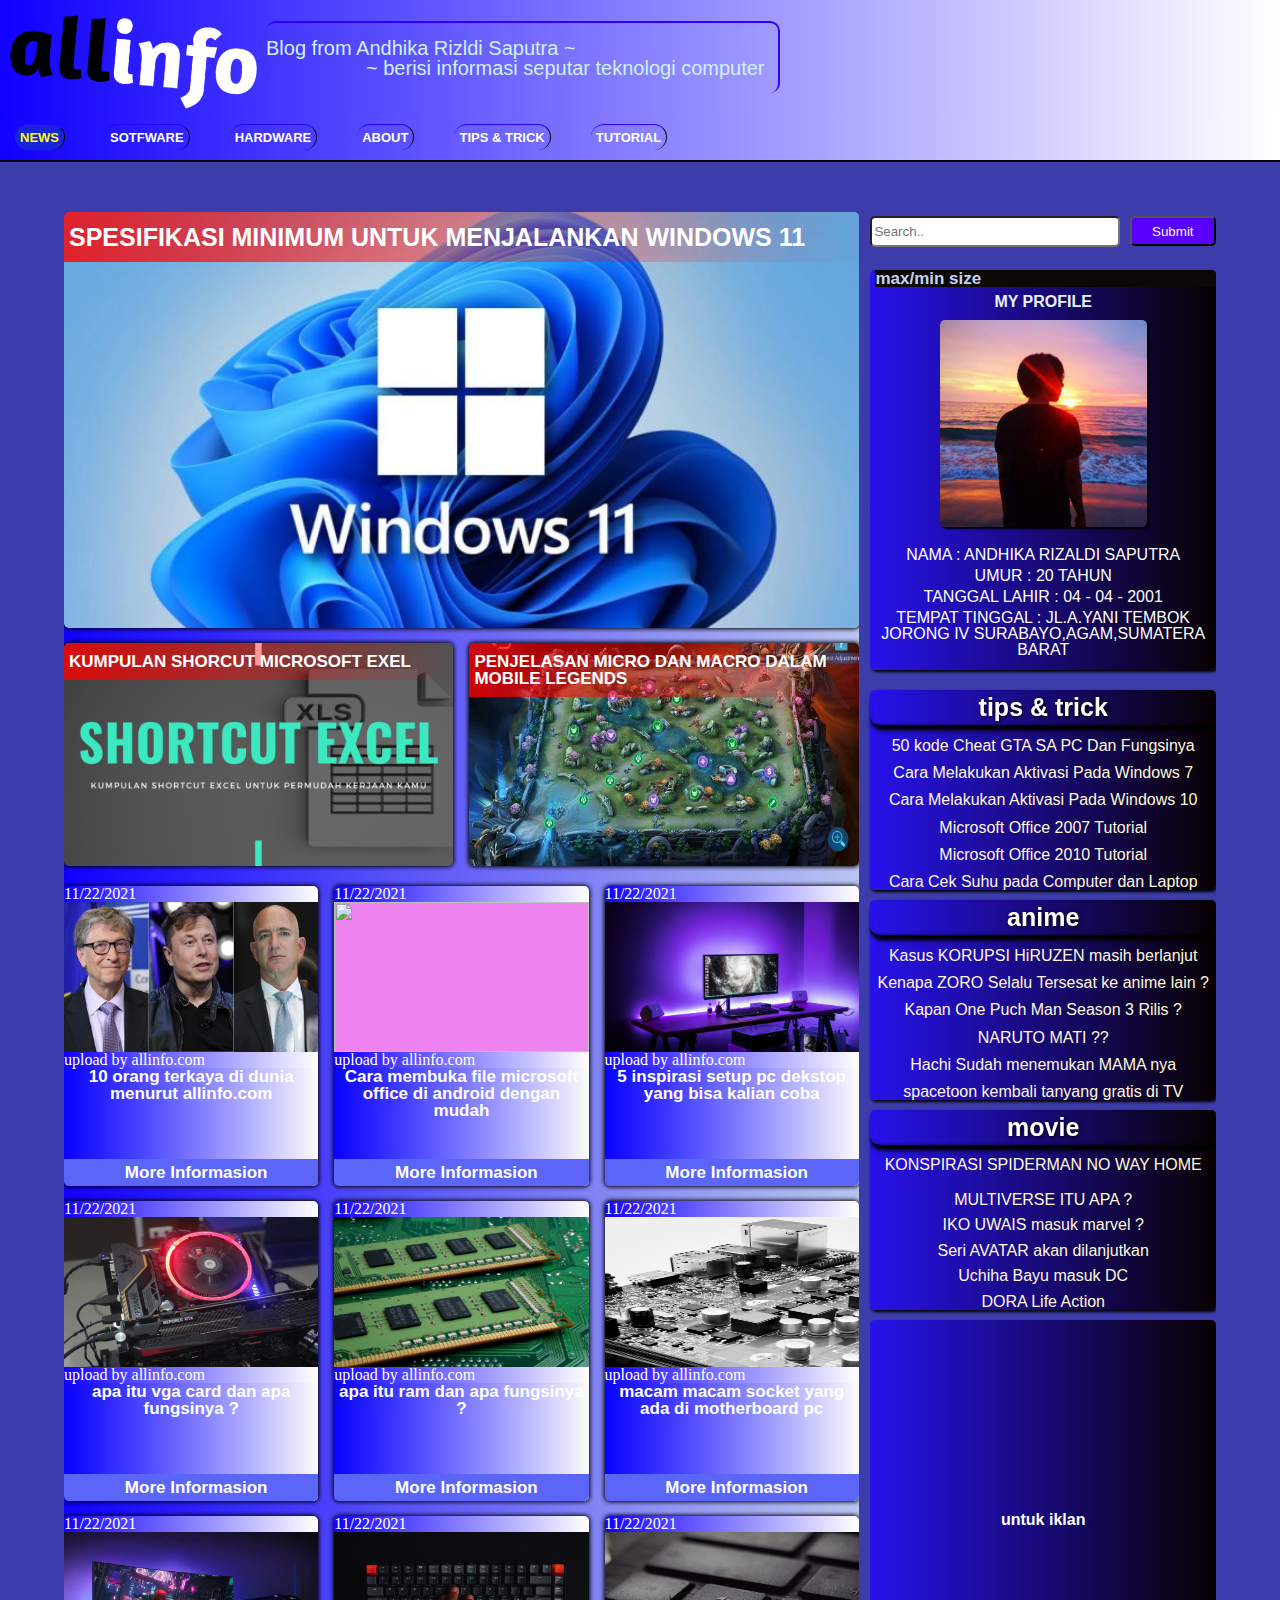
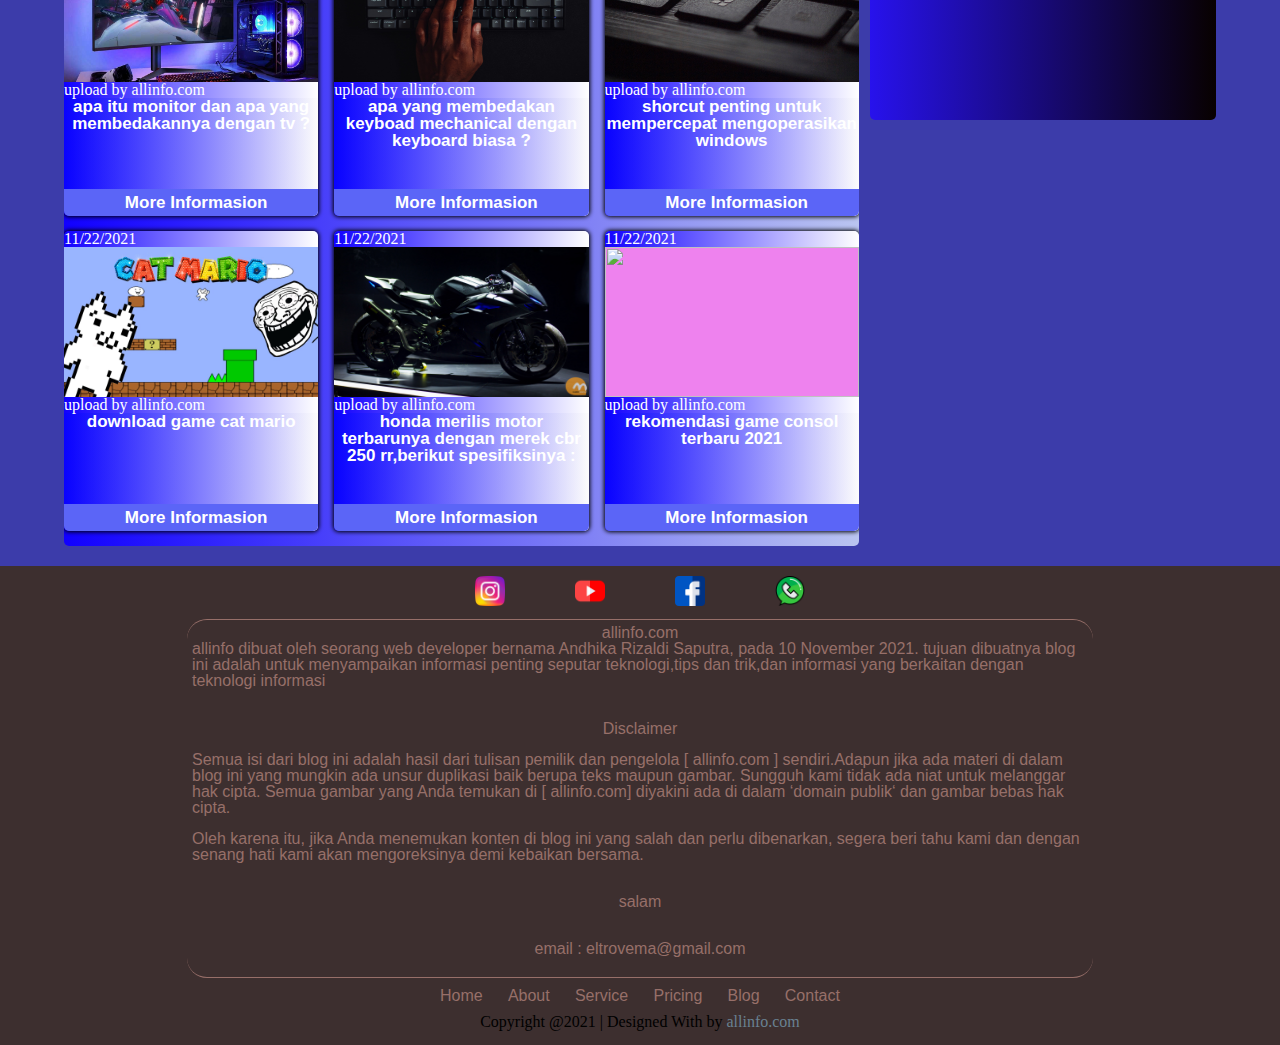
==== commit 243a02d5: "Update index.html" ====
--- a/html/index.html
+++ b/html/index.html
@@ -1,7 +1,6 @@
 <!DOCTYPE html>
 <html lang="en">
 <head>
-
     <meta charset="UTF-8">
     <meta http-equiv="X-UA-Compatible" content="IE=edge">
     <meta name="viewport" content="width=device-width, initial-scale=1.0">
@@ -10,28 +9,21 @@
     <title>home</title>
 </head>
 <body>
-
 <!-- ==================================================== logo =========================================== -->
 <div class="logo">
-
     <img src="../img/mylogo.png" alt="">
-
     <div class="keterangan">
-
         <p>Blog from Andhika Rizldi Saputra ~</p>
         <p>~ berisi informasi seputar teknologi computer</p>
-
     </div> 
-
 </div>
 <!-- akhir logo -->
-
 <!-- ================================================== header =========================================== -->
 <header>
-
+    <!-- ------------ button ============= -->
+    <input type="checkbox" name="menu" id="">
 <!-- ========================== navbar =================== -->
     <nav>
-
         <ul>
             <li><a href="" class="news">NEWS</a></li>
             <li><a href="">SOTFWARE</a></li>
@@ -40,20 +32,16 @@
             <li><a href=""> TIPS & TRICK</a></li>
             <li><a href="">TUTORIAL</a></li>
         </ul>
-
     </nav>
-
- 
 </header>
 <!-- ---- akhir header ---- -->
-
 <!-- ================================================== main ============================================= -->
 <main>
 <!-- =========================================== CONTEN ==================================== -->
     <div id="conten" class="conten">
         <!-- --------------------------------------- top berita ------------------------------ -->
         <div class="top-berita">
-            <a href="">
+            <a href="spesifikasi-win11.html">
                 <img src="../img/windows_11_generic.jpg" alt="">
                 <P>SPESIFIKASI MINIMUM UNTUK MENJALANKAN WINDOWS 11</P>
                 <span></span>
@@ -61,7 +49,6 @@
         </div>
         <!-- -------------------------------------- child berita ------------------------------ -->
         <div class="child-berita">
-
             <div class="child-berita-kiri">
                 <a href="">
                     <img src="../img/shorcutExel.png" alt="">
@@ -69,7 +56,6 @@
                     <span></span>
                 </a>
             </div>
-
             <div class="child-berita-kanan">
                 <a href="">
                     <img src="../img/MapMl.jpg" alt="">
@@ -78,10 +64,8 @@
                 </a>
             </div>
         </div>
-
 <!-- ------------------------------------------------ container artikel------------------------------ -->
         <div class="container-artikel">
-
             <!-- ----------------- artikel 1---------------- -->
             <article>
                 <p>11/22/2021</p>
@@ -90,7 +74,6 @@
                 <h1>10 orang terkaya di dunia menurut allinfo.com</h1>
                 <a href=""><span>More Informasion</span></a>
             </article>
-
             <!-- ---------------- artikel 2 ------------------ -->
             <article class="dua">
                 <p>11/22/2021</p>
@@ -99,7 +82,6 @@
                 <h1>Cara membuka file microsoft office di android dengan mudah</h1>
                 <a href=""><span>More Informasion</span></a>
             </article>
-
             <!-- ---------------- artikel 3 ------------------ -->
             <article class="tiga">
                 <p>11/22/2021</p>
@@ -108,7 +90,6 @@
                 <h1>5 inspirasi setup pc dekstop yang bisa kalian coba</h1>
                 <a href=""><span>More Informasion</span></a>
             </article>
-
             <!-- ---------------- artikel 4 ------------------ -->
             <article>
                 <p>11/22/2021</p>
@@ -118,7 +99,6 @@
                 
                 <a href=""><span>More Informasion</span></a>
             </article>
-
             <!-- ---------------- artikel 5 ------------------ -->
             <article>
                 <p>11/22/2021</p>
@@ -127,7 +107,6 @@
                 <h1>apa itu ram dan apa fungsinya ?</h1>
                 <a href=""><span>More Informasion</span></a>
             </article>
-
             <!-- ---------------- artikel 6 ------------------ -->
             <article>
                 <p>11/22/2021</p>
@@ -136,7 +115,6 @@
                 <h1>macam macam socket yang ada di motherboard pc</h1>
                 <a href=""><span>More Informasion</span></a>
             </article>
-
             <!-- ---------------- artikel 7 ------------------ -->
             <article>
                 <p>11/22/2021</p>
@@ -145,7 +123,6 @@
                 <h1>apa itu monitor dan apa yang membedakannya dengan tv ?</h1>
                 <a href=""><span>More Informasion</span></a>
             </article>
-
             <!-- ---------------- artikel 8 ------------------ -->
             <article>
                 <p>11/22/2021</p>
@@ -154,7 +131,6 @@
                 <h1>apa yang membedakan keyboad mechanical dengan keyboard biasa ?</h1>
                 <a href=""><span>More Informasion</span></a>
             </article>
-
             <!-- ---------------- artikel 9 ------------------ -->
             <article>
                 <p>11/22/2021</p>
@@ -163,7 +139,6 @@
                 <h1>shorcut penting untuk mempercepat mengoperasikan windows</h1>
                 <a href=""><span>More Informasion</span></a>
             </article>
-
             <!-- ---------------- artikel 10 ------------------ -->
             <article>
                 <p>11/22/2021</p>
@@ -172,7 +147,6 @@
                 <h1>download game cat mario</h1>
                 <a href=""><span>More Informasion</span></a>
             </article>
-
             <!-- ---------------- artikel 11 ------------------ -->
             <article>
                 <p>11/22/2021</p>
@@ -181,7 +155,6 @@
                 <h1>honda merilis motor terbarunya dengan merek cbr 250 rr,berikut spesifiksinya :</h1>
                 <a href=""><span>More Informasion</span></a>
             </article>
-
             <!-- ---------------- artikel 12 ------------------ -->
             <article>
                 <p>11/22/2021</p>
@@ -194,31 +167,21 @@
         <!-- -akhir container artikel -->
     </div>
 <!-- akhir conten -->
-
 <!-- ============================================================== ASIDE ============================================= -->
     <aside>
-
         <!-- ---------------------------------------------- serach ------------------------------------------- -->
         <div class="cari">
             <input type="text" placeholder="Search.." name="search">
             <button type="submit">Submit</button>
         </div>
         <!-- akhir search -->
-
-
-        
-
         <input type="checkbox" class="peb" id="peb">
-
         <div class="my-profile" id="my-profile">
-
             <p>max/min size</p>
             <h1>MY PROFILE</h1>
-
             <div class="prof">
                 <img src="../img/profile.jpg" alt="">
             </div>
-
             <p class="pe">NAMA  : ANDHIKA RIZALDI SAPUTRA</p>
             <p class="pe">UMUR  : 20 TAHUN</p>
             <P class="pe">TANGGAL LAHIR : 04 - 04 - 2001</P>
@@ -267,17 +230,14 @@
     <!-- akhir aside -->
 </main>
 <!-- ---------- akhir main ----------- -->
-
 <!-- ========================================================== footer ======================================================= -->
 <footer class="footer">
-
     <ul class="ichon">
         <li><a href=""><img src="../icon/instagram.png" alt=""></a></li>
         <li><a href=""><img src="../icon/youtube.png" alt=""></a></li>
         <li><a href=""><img src="../icon/facebook.png" alt=""></a></li>
         <li><a href=""><img src="../icon/whatsapp.png" alt=""></a></li>
     </ul>
-
     <div class="penjelasan">
         <h1>allinfo.com</h1>
         <h2>allinfo dibuat oleh seorang web developer bernama Andhika Rizaldi Saputra, pada 10 November 2021.
@@ -290,7 +250,6 @@
         <p>salam</p><br>
         <p>email : eltrovema@gmail.com</p>
     </div>
-
     <ul>
         <li><a href="">Home</a></li>
         <li><a href="">About</a></li>
@@ -302,17 +261,10 @@
     <p>Copyright @2021 | Designed With by <a href="">allinfo.com</a></p>
 </footer>
 <!-- akhir footer -->
-
-
-
-
-<!-- ================================================== JAVASCRIPT =================================== -->
+<!-- ================================================== JAVASCRIPT -->
 <script >
 
 </script>
 <!-- akhir javascript -->
-
-
-
 </body>
 </html>
--- a/css-style/home.css
+++ b/css-style/home.css
@@ -1,10 +1,10 @@
-/* =========================================== body ======================================== */
+/* =========================================== body */
 body {
     background-color: rgb(60, 60, 170);
     display: flex;
     flex-direction: column;
 }
-/* ================================================= logo ====================================== */
+/* ================================================= logo  */
 .logo {
     width: 100%;
     background-image: linear-gradient(to right, rgb(17, 0, 255), rgb(255, 255, 255));
@@ -14,7 +14,7 @@
 .logo img {
     width: 20%;
     padding: 5px;
-    filter: drop-shadow(1px 1px 3px black);
+/*     filter: drop-shadow(1px 1px 3px black); */
     transition: .20s;
 }
 .logo img:hover {
@@ -45,7 +45,47 @@
     opacity: 1;
     color: rgb(208, 240, 238);
 }
-/* =================================================== HEADER ========================================= */
+/* ---------------------------- button menu */
+input[type='checkbox'] {
+    display: none;
+    -webkit-appearance: none;
+    width: 70px;
+    height: 30px;
+    border: 2px solid black;
+    border-radius: 50px;
+    position: relative;
+/*     filter: drop-shadow(0 0 3px black); */
+    overflow: hidden;
+}
+input[type='checkbox']:focus {
+    outline: none;
+}
+input[type="checkbox"]:before {
+    content: 'MENU';
+    width: 65px;
+    height: 25px;
+    position: absolute;
+    top: 0;
+    left: 0;
+    background-color: rgb(45, 39, 99);
+    border-radius: 10px;
+/*     filter: drop-shadow(0 0 5px black); */
+    transition: .6s;
+    display: flex;
+    font-weight: bold;
+    font-size: 15px;
+    justify-content: center;
+    align-items: center;
+    color: white;
+}
+input[type="checkbox"]:before:focus {
+    outline: none;
+}
+input:checked[type="checkbox"]::before {
+    background-color: rgb(68, 61, 131);
+    color: yellow;
+}
+/* =================================================== HEADER  */
 header {
     display: flex;
     background-image: linear-gradient(to right, rgb(17, 0, 255), rgb(255, 255, 255));
@@ -54,7 +94,6 @@
     position: -webkit-sticky;
     position: sticky;
     top: 0;
-    
 }
 /* == nav == */
 nav {
@@ -76,7 +115,7 @@
     text-decoration: none;
     color: rgb(255, 255, 255);
     font-weight: bold;
-    filter: drop-shadow(1px 1px 1px black);
+/*     filter: drop-shadow(1px 1px 1px black); */
     transition: .20s;
     font-family:'Arial Narrow Bold', sans-serif;
     border-top: 1px solid rgb(47, 0, 255);
@@ -93,7 +132,7 @@
     color: yellow;
     background-color: rgb(24, 36, 216);
 }
-/* ================================================== MAIN =========================================== */
+/* ================================================== MAIN  */
 main {
     top: 50px;
     width: 90%;
@@ -104,7 +143,7 @@
     margin-bottom: 50px;
     overflow: hidden;
 }
-/* ============================================== conten ================================== */
+/* ============================================== conten  */
 .conten {
     width: 69%;
     background-image: linear-gradient(to right, rgb(17, 0, 255), rgb(186, 196, 240));
@@ -112,7 +151,7 @@
     position: relative;
     overflow: hidden;
 }
-/* -======================================== top news ===================================== */
+/* -======================================== top news  */
 .conten .top-berita {
     width: 100%;
     margin-bottom: 15px;
@@ -327,7 +366,7 @@
     width: 100%;
     height: 100px;
     text-align: center;
-    filter: drop-shadow(1px 1px 3px black);
+/*     filter: drop-shadow(1px 1px 3px black); */
 }
 .conten .container-artikel article a {
     color: rgb(255, 255, 255);
@@ -338,7 +377,7 @@
     width: 100%;
     display: block;
     text-align: center;
-    filter: drop-shadow(1px 1px 3px black);
+/*     filter: drop-shadow(1px 1px 3px black); */
     text-decoration: none;
     padding: 5px;
     position: absolute;
@@ -349,7 +388,7 @@
     background-color: rgb(66, 76, 223);
     color: rgb(229, 255, 0);
 }
-/* ================================================================== aside ==================================== */
+/* ================================================================== aside  */
 aside {
     width: 30%;
     /* height: 1500px; */
@@ -420,7 +459,7 @@
     font-family: 'Gill Sans', 'Gill Sans MT', Calibri, 'Trebuchet MS', sans-serif;
     font-weight: bold;
     color: rgb(231, 242, 252);
-    filter: drop-shadow(1px 1px 3px black);
+/*     filter: drop-shadow(1px 1px 3px black); */
 }
 .my-profile .prof {
     width: 100%;
@@ -457,7 +496,7 @@
     height: 50px;
     background-color: rgb(167, 92, 22);
 }
-/* ========================================================= rekomen ================================================== */
+/* ========================================================= rekomen  */
 aside .rekomen {
     width: 100%;
     background-image: linear-gradient(to right, rgba(39, 17, 238, 0.973), rgb(8, 1, 0));
@@ -497,7 +536,7 @@
     padding: 5px;
     filter: drop-shadow(1px 1px 2px black);
 }
-/* =================================================================== iklan ========================================================= */
+/* ================================================ iklan  */
 aside .iklan {
     width: 100%;
     height: 400px;
@@ -510,7 +549,7 @@
     font-weight: bold;
     color: white;
 }
-/* ================================================================= footer= ============================================= */ 
+/* ================================ footer */ 
 .footer {
     width: 100%;
     background-color: rgb(61, 47, 47);
@@ -562,7 +601,7 @@
 }
 .footer .ichon li img:hover {
     transform: rotate(20deg);
-    filter: drop-shadow(2px 2px 3px black);
+/*     filter: drop-shadow(2px 2px 3px black); */
 }
 .footer .penjelasan h1 {
     font-family:'Arial Narrow Bold', sans-serif;
@@ -579,8 +618,6 @@
 .footer .penjelasan p:nth-last-child() {
     cursor: copy;
 }
-/* ============================================= responsive ======================================== */
-
 /* ============================================= media query ======================================= */
 /* ----------------------------------------------------------------- pc min normal  */
 @media only screen and (max-width: 1024px) {
@@ -727,9 +764,8 @@
         font-size: 13px;
     }
 }
-/* =-=============================================== max widt 425 mobile ======================== */
+/* =-=============================================== max widt 425 mobile  */
 @media only screen and (max-width: 425px) {
-
     .logo {
         display: flex;
         flex-direction: column;
@@ -737,7 +773,7 @@
     .logo img {
         width: 50%;
         padding: 5px;
-        filter: drop-shadow(1px 1px 3px black);
+/*         filter: drop-shadow(1px 1px 3px black); */
         transition: .20s;
     }
     .logo .keterangan {
@@ -892,37 +928,66 @@
         font-size: 13px;
     }
   }
-/* =-=============================================== max widt 375 mobile ======================== */
+/* =-=============================================== max widt 375 mobile  */
 @media only screen and (max-width: 375px) {
-
     .logo {
         display: flex;
-        flex-direction: column;
+        justify-content: flex-start;
+        align-items: none;
     }
     .logo img {
-        width: 50%;
+        width: 40%;
         padding: 5px;
-        filter: drop-shadow(1px 1px 3px black);
+/*         filter: drop-shadow(1px 1px 3px black); */
         transition: .20s;
     }
     .logo .keterangan {
         width: 55%;
-        display: none;
+        /* display: none; */
     }
     .logo .keterangan p {
-        font-size: 13px;
+        font-size: 10px;
     }
     .logo .keterangan p:nth-child(2) {
         margin-left: 0;
     }
+    input:checked[type="checkbox"] ~ nav {
+        left: 0;
+    }
+    input[type="checkbox"] {
+        margin-top: 30px;
+        display: flex;
+    }
+    /* == nav == */
+    nav {
+        background-color: #fff;
+       
+        transition: .50s;
+        position: relative;
+        width: auto;
+        left: -200px;
+        
+    } 
     nav ul {
-        flex-wrap: wrap;
-        justify-content: space-evenly;
-        margin-top: 15px;
+        display: flex;
+        justify-content: flex-start;
+        padding: 5px;
+        flex-direction: column;
+        justify-content: space-around;
+        height: 320px;
+        width: 130px;
+        align-content: center;
+        position: absolute;
+        border-radius: 5px;
+        top: -15px;
+        overflow: hidden;
+        background-image: linear-gradient(to right, rgb(17, 0, 255), rgb(255, 255, 255));
     }
     nav ul li {
-        margin-bottom: 10px;
-        padding-top: 10px;
+        display: flex;
+        justify-content: center;
+        margin: 0;
+        padding: 0;
     }
     nav ul li a {
         font-size: 13px;
@@ -1056,9 +1121,8 @@
         font-size: 13px;
     }
   }
-/* =-=============================================== max widt 320 mobile ======================== */
+/* =-=============================================== max widt 320 mobile */
  @media only screen and (max-width: 320px) {
-
     .logo {
         display: flex;
         flex-direction: column;
@@ -1066,7 +1130,7 @@
     .logo img {
         width: 50%;
         padding: 5px;
-        filter: drop-shadow(1px 1px 3px black);
+/*         filter: drop-shadow(1px 1px 3px black); */
         transition: .20s;
     }
     .logo .keterangan {
@@ -1083,6 +1147,7 @@
         flex-wrap: wrap;
         justify-content: space-evenly;
         margin-top: 10px;
+        top: -10px;
     }
     nav ul li {
         margin-bottom: 10px;
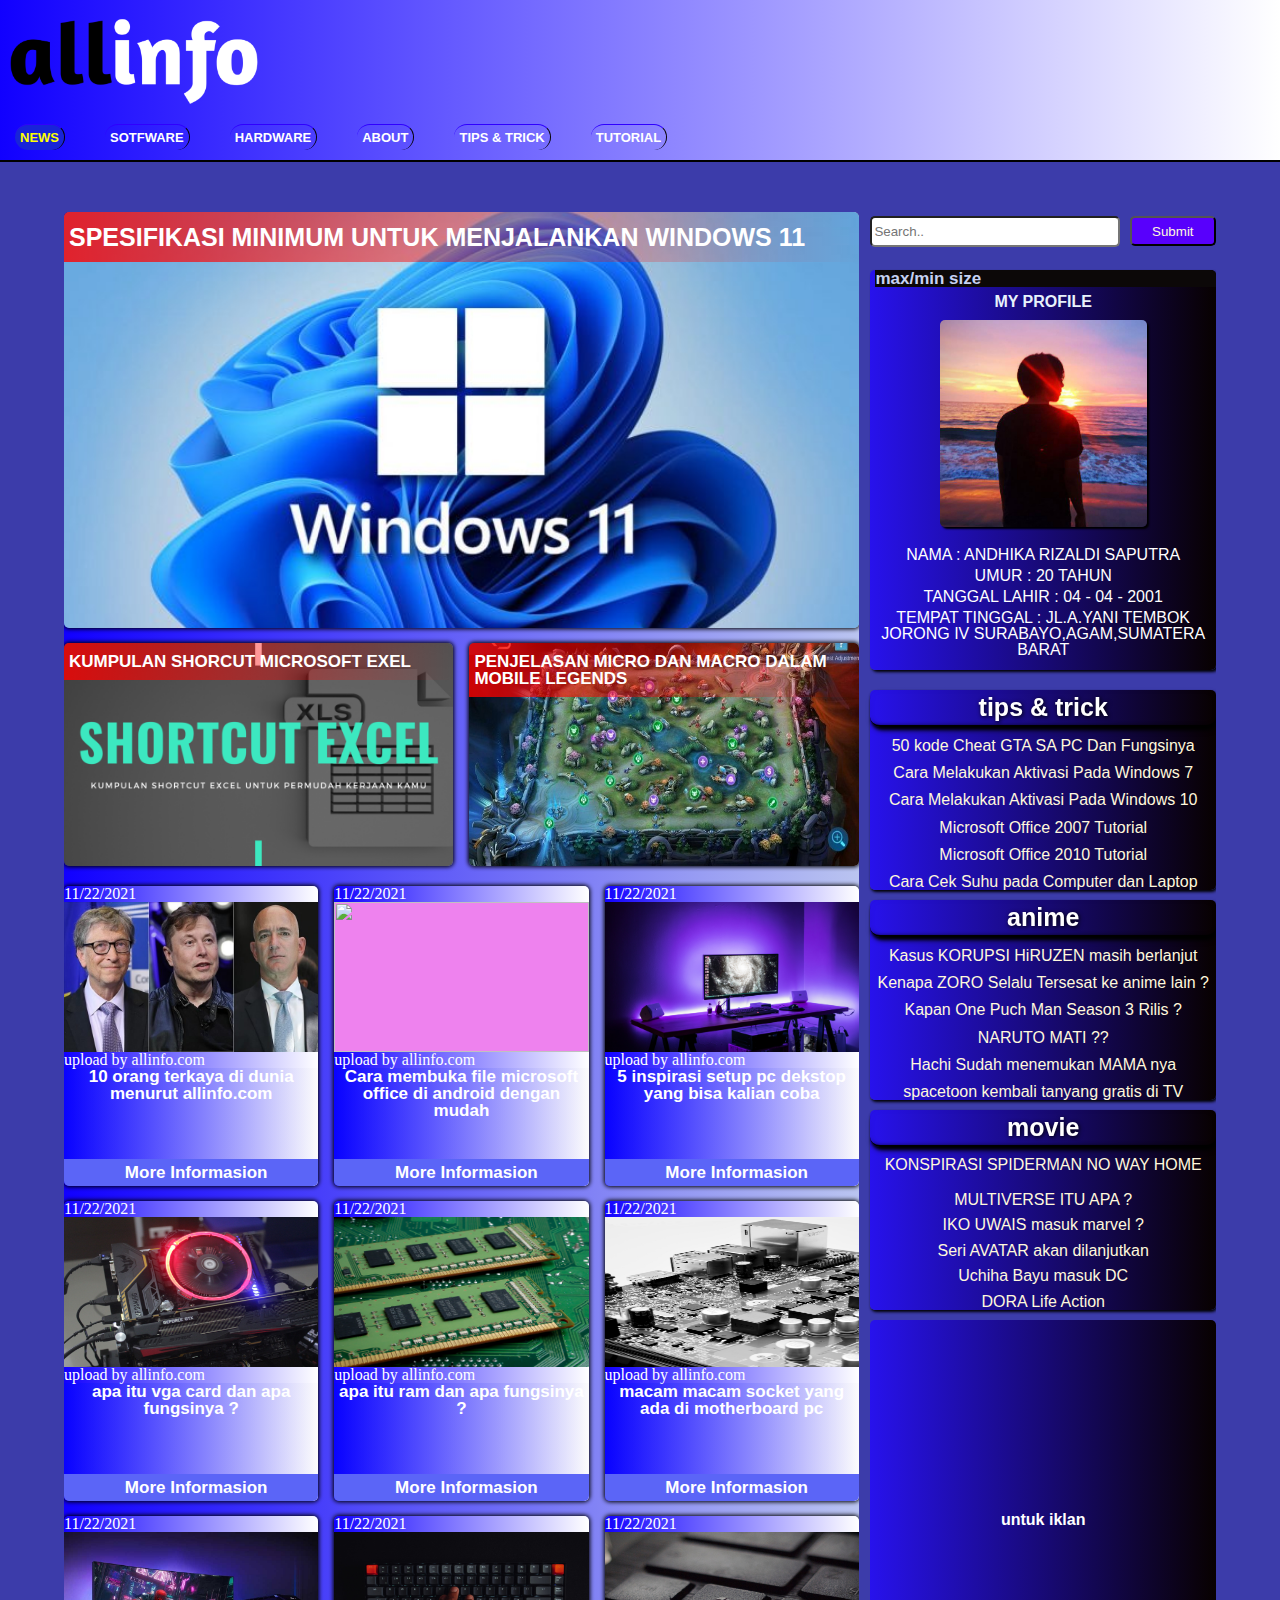
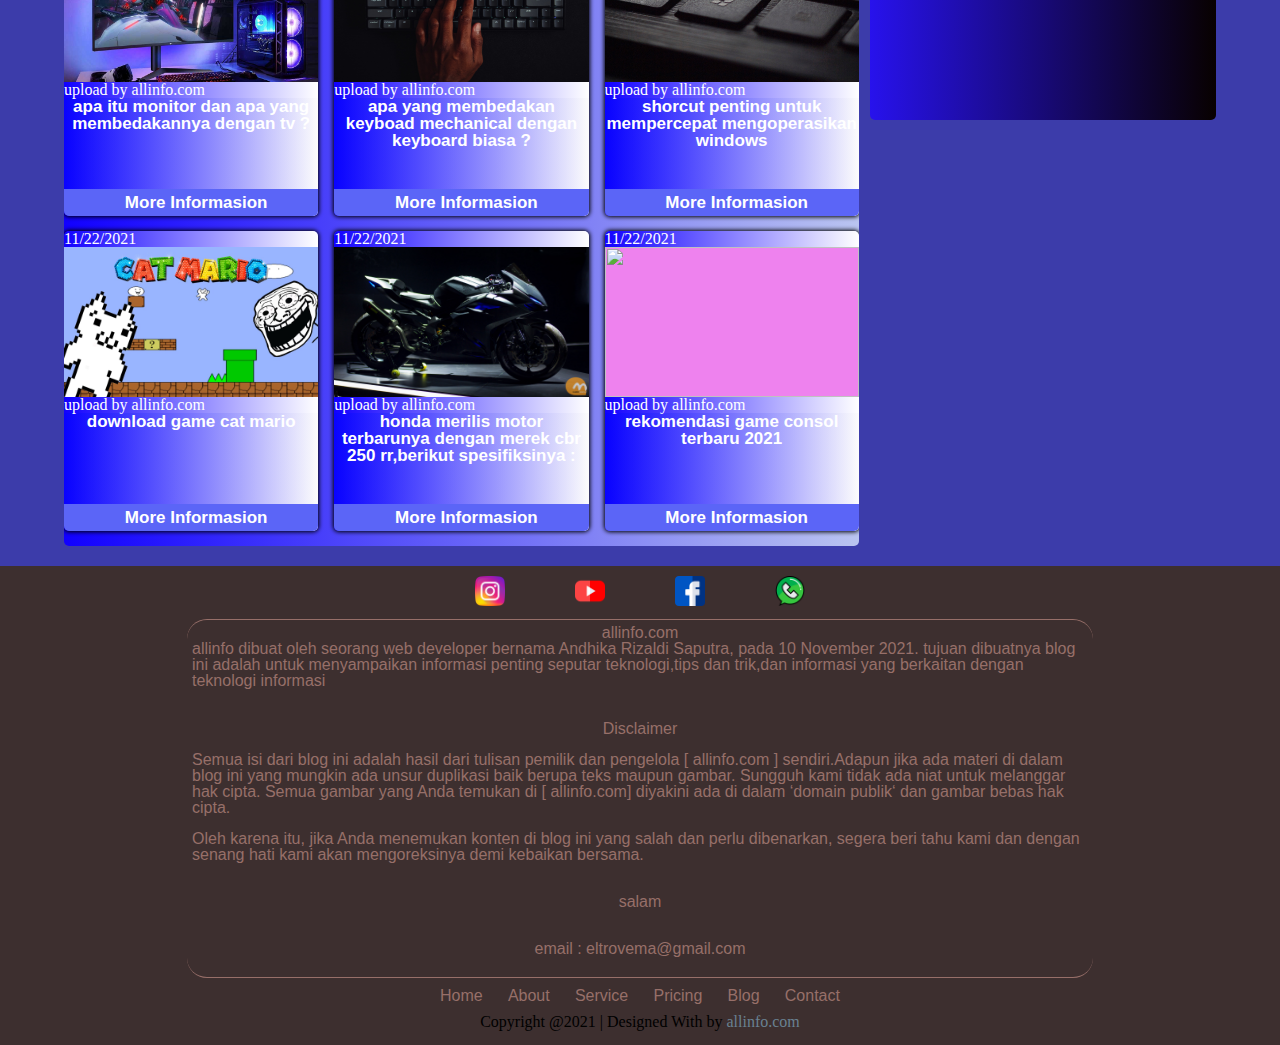
==== commit 23c1c8e6: "Update index.html" ====
--- a/html/index.html
+++ b/html/index.html
@@ -41,7 +41,7 @@
     <div id="conten" class="conten">
         <!-- --------------------------------------- top berita ------------------------------ -->
         <div class="top-berita">
-            <a href="spesifikasi-win11.html">
+            <a href="../html/spesifikasi-win11.html">
                 <img src="../img/windows_11_generic.jpg" alt="">
                 <P>SPESIFIKASI MINIMUM UNTUK MENJALANKAN WINDOWS 11</P>
                 <span></span>
